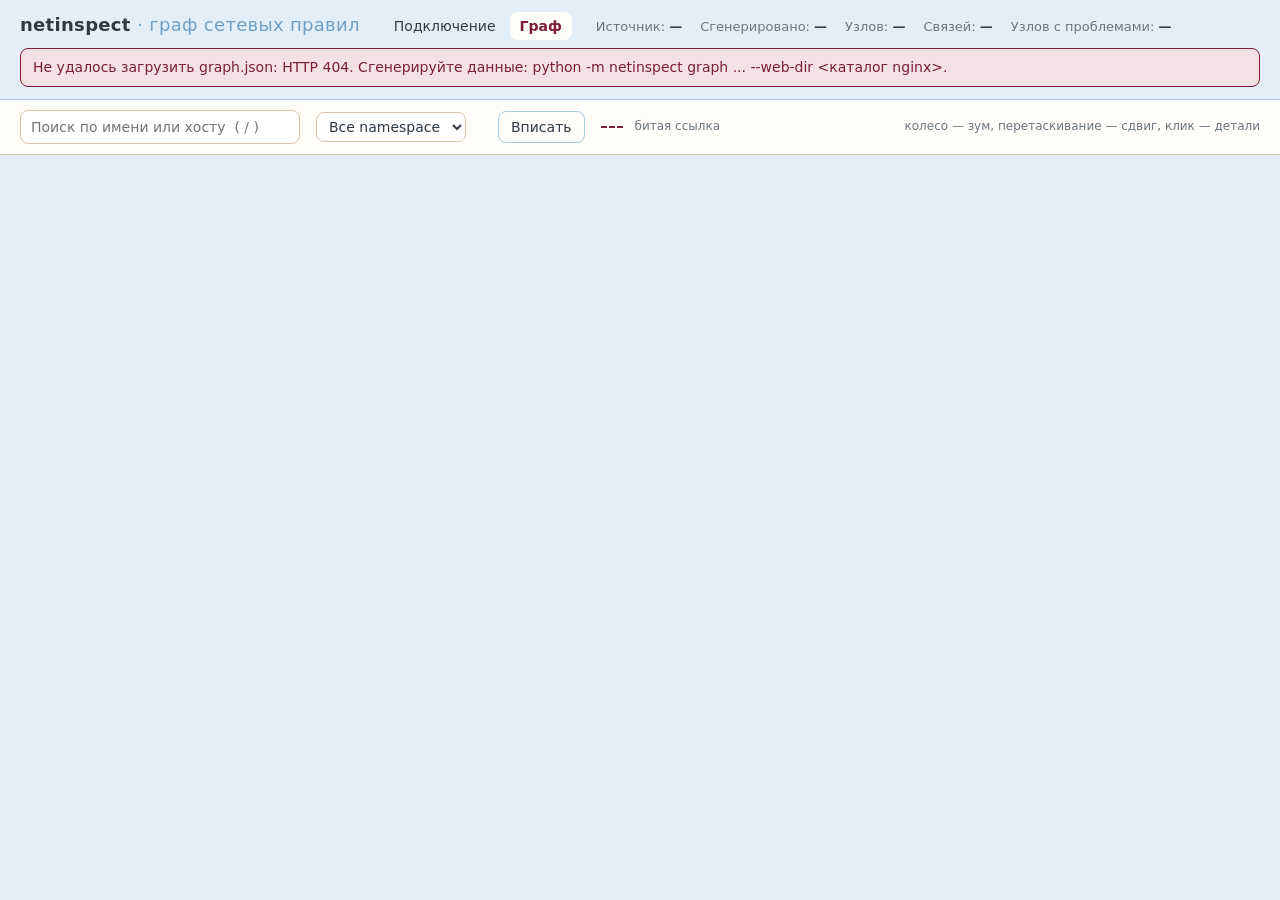
==== netinspect/ui/static/graph.html @ 22bd2b5c "Web UI: enter token in the browser and check cluster connection - `netinspect serve`: stdlib JSON AP" ====
<!DOCTYPE html>
<html lang="ru">
<head>
<meta charset="utf-8">
<meta name="viewport" content="width=device-width, initial-scale=1">
<title>netinspect — граф сетевых правил</title>
<link rel="icon" href="data:,">
<link rel="stylesheet" href="theme.css">
<link rel="stylesheet" href="style.css">
<script src="app.js" defer></script>
</head>
<body>
<header class="top">
  <h1>netinspect <span>· граф сетевых правил</span></h1>
  <nav class="nav"><a href="./">Подключение</a><a href="graph.html" aria-current="page">Граф</a></nav>
  <div class="meta">
    <span>Источник: <b id="m-server">—</b></span>
    <span>Сгенерировано: <b id="m-generated">—</b></span>
    <span>Узлов: <b id="m-nodes">—</b></span>
    <span>Связей: <b id="m-edges">—</b></span>
    <span id="m-problems-wrap">Узлов с проблемами: <b id="m-problems">—</b></span>
  </div>
  <details class="probs" id="problems" hidden><summary>Проблемы</summary><ul id="problem-list"></ul></details>
  <details class="warn" id="warnings" hidden><summary id="warnings-title">Предупреждения загрузки</summary><ul id="warning-list"></ul></details>
  <p class="load-error" id="load-error" hidden></p>
</header>
<div class="toolbar">
  <input type="search" id="search" placeholder="Поиск по имени или хосту  ( / )" aria-label="Поиск">
  <select id="ns" aria-label="Namespace"><option value="">Все namespace</option></select>
  <div class="kinds" id="kinds" aria-label="Типы"></div>
  <button type="button" class="btn" id="fit">Вписать</button>
  <span class="legend"><span class="dash"></span> битая ссылка</span>
  <span class="hint">колесо — зум, перетаскивание — сдвиг, клик — детали</span>
</div>
<main>
  <div id="canvas-wrap">
    <svg id="canvas" xmlns="http://www.w3.org/2000/svg" preserveAspectRatio="xMidYMid meet" role="img" aria-label="Граф связей">
      <defs>
        <marker id="arrow" viewBox="0 0 10 10" refX="9" refY="5" markerWidth="7" markerHeight="7" orient="auto-start-reverse">
          <path class="arrow-ok" d="M0,0 L10,5 L0,10 z"></path>
        </marker>
        <marker id="arrow-bad" viewBox="0 0 10 10" refX="9" refY="5" markerWidth="7" markerHeight="7" orient="auto-start-reverse">
          <path class="arrow-bad" d="M0,0 L10,5 L0,10 z"></path>
        </marker>
      </defs>
      <g id="viewport"></g>
    </svg>
  </div>
  <aside id="panel" aria-live="polite">
    <div class="panel-head">
      <div class="k" id="p-kind"></div>
      <h2 id="p-name"></h2>
      <div class="ns" id="p-ns"></div>
      <button type="button" class="close" id="p-close" aria-label="Закрыть">×</button>
    </div>
    <div class="panel-body" id="p-body"></div>
  </aside>
</main>
</body>
</html>
---- netinspect/ui/static/theme.css ----
/* Сгенерировано netinspect из ui/theme.py — не редактировать вручную. */
:root {
  --bg: #F7F2EA;
  --surface: #FFFDF9;
  --blue-100: #E3EFF8;
  --blue-300: #A9CCE3;
  --blue-500: #6F9FC4;
  --beige-200: #EFE4D3;
  --beige-400: #D8C3A5;
  --accent: #7B1E3A;
  --accent-soft: #F3E1E6;
  --text: #2F3A45;
  --muted: #6B7680;
  --danger: #7B1E3A;
  --ok: #5E8C6A;
  --white: #FFFFFF;
  --font-sans: system-ui, -apple-system, "Segoe UI", Roboto, sans-serif;
  --font-mono: ui-monospace, Consolas, monospace;
}
---- netinspect/ui/static/style.css ----
/* netinspect UI. Цвета — CSS-переменные из theme.css (генерируется из ui/theme.py). */
* { box-sizing: border-box; }
html, body { height: 100%; }
body {
  margin: 0; background: var(--bg); color: var(--text);
  font: 14px/1.45 var(--font-sans);
  display: flex; flex-direction: column; min-height: 100vh;
}
a, .link { color: var(--accent); }
button, input, select { font: inherit; color: inherit; }
:focus-visible { outline: 2px solid var(--accent); outline-offset: 2px; }

header.top {
  background: var(--blue-100); border-bottom: 1px solid var(--blue-300);
  padding: 12px 20px; display: flex; flex-wrap: wrap; gap: 8px 24px; align-items: baseline;
}
header.top h1 { margin: 0; font-size: 18px; letter-spacing: .3px; }
header.top h1 span { color: var(--blue-500); font-weight: 500; }
.meta { display: flex; flex-wrap: wrap; gap: 6px 18px; color: var(--muted); font-size: 13px; }
.meta b { color: var(--text); font-weight: 600; }
.meta .bad b { color: var(--danger); }
.meta .good b { color: var(--ok); }
details.warn, details.probs {
  flex-basis: 100%; font-size: 13px; background: var(--surface);
  border: 1px solid var(--beige-400); border-radius: 8px; padding: 6px 12px;
}
details.warn summary, details.probs summary { cursor: pointer; color: var(--muted); }
details.probs summary { color: var(--danger); }
details ul { margin: 6px 0 2px; padding-left: 20px; }
details.probs li { cursor: pointer; }
details.probs li:hover { background: var(--accent-soft); }

.toolbar {
  display: flex; flex-wrap: wrap; gap: 10px 16px; align-items: center;
  padding: 10px 20px; background: var(--surface); border-bottom: 1px solid var(--beige-400);
}
.toolbar input[type=search] {
  width: 280px; max-width: 100%; padding: 6px 10px; border-radius: 8px;
  border: 1px solid var(--beige-400); background: var(--white);
}
.toolbar select {
  padding: 5px 8px; border-radius: 8px; border: 1px solid var(--beige-400); background: var(--white);
}
.kinds { display: flex; flex-wrap: wrap; gap: 4px 12px; }
.kinds label { display: inline-flex; align-items: center; gap: 5px; cursor: pointer; font-size: 13px; }
.swatch { width: 12px; height: 12px; border-radius: 3px; border: 1px solid var(--beige-400); display: inline-block; }
.btn {
  padding: 5px 12px; border-radius: 8px; border: 1px solid var(--blue-300);
  background: var(--surface); cursor: pointer;
}
.btn:hover { background: var(--accent-soft); }
.btn.primary { background: var(--accent); border-color: var(--accent); color: var(--white); }
.btn.primary:hover { filter: brightness(1.1); background: var(--accent); }
.hint { color: var(--muted); font-size: 12px; margin-left: auto; }

main { flex: 1; display: flex; min-height: 0; position: relative; }
#canvas-wrap { flex: 1; position: relative; min-height: 480px; background: var(--blue-100); }
svg#canvas { width: 100%; height: 100%; display: block; cursor: grab; user-select: none; }
svg#canvas.dragging { cursor: grabbing; }
.col-title { font-size: 12px; font-weight: 600; fill: var(--blue-500); letter-spacing: .6px; text-transform: uppercase; }
.col-band { fill: var(--surface); opacity: .35; }

.edge path { fill: none; stroke: var(--blue-300); stroke-width: 1.6; }
.edge.missing path { stroke: var(--danger); stroke-dasharray: 5 4; }
.edge.hl path { stroke: var(--accent); stroke-width: 2.4; }
.edge text { font-size: 11px; fill: var(--muted); }
.edge rect { fill: var(--surface); opacity: .9; }
.edge.hl text { fill: var(--accent); }

.node { cursor: pointer; }
.node rect.box { stroke-width: 1.4; filter: drop-shadow(0 1px 2px rgba(47,58,69,.15)); }
.node .kind { font-size: 10.5px; fill: var(--muted); letter-spacing: .5px; text-transform: uppercase; }
.node .name { font-size: 13.5px; font-weight: 600; fill: var(--text); }
.node .sub { font-size: 11.5px; fill: var(--muted); }
.node .warn-icon { font-size: 14px; fill: var(--danger); font-weight: 700; }
.node.missing rect.box { stroke: var(--danger) !important; stroke-width: 2; stroke-dasharray: 6 4; }
.node.missing .name { fill: var(--danger); }
.node.match rect.box { fill: var(--accent-soft) !important; stroke: var(--accent) !important; }
.node.selected rect.box { stroke: var(--accent) !important; stroke-width: 3; }
.node:focus-visible { outline: none; }
.node:focus-visible rect.box { stroke: var(--accent) !important; stroke-width: 3; }
.dim { opacity: .28; }

aside#panel {
  width: 440px; max-width: 48vw; background: var(--surface); border-left: 1px solid var(--beige-400);
  box-shadow: -4px 0 12px rgba(47,58,69,.08); display: none; flex-direction: column; min-height: 0;
}
aside#panel.open { display: flex; }
.panel-head { padding: 14px 16px 10px; border-bottom: 1px solid var(--beige-200); position: relative; }
.panel-head .k { font-size: 11px; text-transform: uppercase; letter-spacing: .6px; color: var(--blue-500); font-weight: 600; }
.panel-head h2 { margin: 2px 0 0; font-size: 16px; word-break: break-all; }
.panel-head .ns { color: var(--muted); font-size: 13px; }
.panel-head .close {
  position: absolute; top: 10px; right: 10px; border: none; background: none; font-size: 20px;
  cursor: pointer; color: var(--muted); border-radius: 8px; width: 30px; height: 30px;
}
.panel-head .close:hover { background: var(--accent-soft); color: var(--accent); }
.panel-body { padding: 12px 16px 16px; overflow: auto; flex: 1; }
.panel-body h3 { font-size: 12px; text-transform: uppercase; letter-spacing: .6px; color: var(--muted); margin: 14px 0 6px; }
.chips { display: flex; flex-wrap: wrap; gap: 6px; }
.chip {
  font-size: 12px; padding: 2px 8px; border-radius: 10px; background: var(--beige-200);
  border: 1px solid var(--beige-400);
}
.chip.ok { color: var(--ok); border-color: var(--ok); background: var(--surface); }
.chip.bad { color: var(--danger); border-color: var(--danger); background: var(--accent-soft); }
ul.problems { margin: 0; padding-left: 18px; color: var(--danger); }
ul.rel { list-style: none; margin: 0; padding: 0; }
ul.rel li { margin: 2px 0; }
ul.rel button {
  border: none; background: none; padding: 3px 6px; border-radius: 6px; cursor: pointer;
  color: var(--accent); text-align: left; width: 100%;
}
ul.rel button:hover { background: var(--accent-soft); }
ul.rel .lbl { color: var(--muted); font-size: 12px; margin-left: 6px; }
.manifest-head { display: flex; align-items: center; justify-content: space-between; margin-top: 14px; }
.manifest-head h3 { margin: 0; }
pre.manifest {
  margin: 6px 0 0; padding: 10px 12px; background: var(--bg); border: 1px solid var(--beige-200);
  border-radius: 8px; font: 12px/1.5 var(--font-mono); overflow: auto; max-height: 55vh; white-space: pre;
}
.empty { color: var(--muted); font-style: italic; }
.legend { display: flex; gap: 12px; align-items: center; font-size: 12px; color: var(--muted); }
.legend .dash { width: 22px; height: 0; border-top: 2px dashed var(--danger); display: inline-block; }
[hidden] { display: none !important; }
.arrow-ok { fill: var(--blue-500); }
.arrow-bad { fill: var(--danger); }
.meta .bad b { color: var(--danger); }
.load-error {
  flex-basis: 100%; margin: 0; padding: 8px 12px; border-radius: 8px;
  background: var(--accent-soft); color: var(--danger); border: 1px solid var(--danger);
}

/* ---------- навигация и статус ---------- */
.nav { display: flex; gap: 4px; }
.nav a {
  color: var(--text); text-decoration: none; padding: 4px 10px; border-radius: 8px; font-size: 14px;
}
.nav a:hover { background: var(--accent-soft); color: var(--accent); }
.nav a[aria-current="page"] { background: var(--surface); color: var(--accent); font-weight: 600; }
.conn-status {
  margin-left: auto; display: inline-flex; align-items: center; gap: 8px; font-size: 13px;
  padding: 4px 12px; border-radius: 999px; background: var(--surface); border: 1px solid var(--beige-400);
  color: var(--muted); max-width: 100%; overflow: hidden; text-overflow: ellipsis; white-space: nowrap;
}
.conn-status .dot { width: 8px; height: 8px; border-radius: 50%; background: var(--beige-400); flex: none; }
.conn-status.on { color: var(--text); border-color: var(--ok); }
.conn-status.on .dot { background: var(--ok); }

/* ---------- страница подключения ---------- */
body.page-connect { min-height: 100vh; }
.connect-layout {
  display: grid; grid-template-columns: minmax(320px, 440px) minmax(0, 1fr); gap: 20px; align-items: start;
  padding: 20px; max-width: 1280px; width: 100%; margin: 0 auto; flex: none;
}
@media (max-width: 860px) { .connect-layout { grid-template-columns: minmax(0, 1fr); padding: 12px; } }
.connect-layout > * { min-width: 0; }
.card {
  background: var(--surface); border: 1px solid var(--beige-400); border-radius: 10px;
  box-shadow: 0 1px 3px rgba(47,58,69,.08); padding: 18px 20px;
}
.card h2 { margin: 0 0 14px; font-size: 16px; }
.field { display: flex; flex-direction: column; gap: 4px; margin-bottom: 14px; }
.field .label { font-size: 13px; font-weight: 600; color: var(--text); }
.field .req { color: var(--accent); }
.field input[type=url], .field input[type=text], .field input[type=password], .field textarea {
  width: 100%; padding: 8px 10px; border-radius: 8px; border: 1px solid var(--beige-400);
  background: var(--white); color: var(--text); font: 13px/1.4 var(--font-mono);
}
.field textarea { resize: vertical; min-height: 44px; }
.field input:focus, .field textarea:focus { outline: 2px solid var(--accent); outline-offset: 0; border-color: var(--accent); }
.field input:disabled, .field textarea:disabled { background: var(--beige-200); color: var(--muted); }
.field .hint { font-size: 12px; color: var(--muted); margin-left: 0; }
.field code, .alert code { font-family: var(--font-mono); background: var(--beige-200); padding: 0 4px; border-radius: 4px; }
.input-row { display: flex; gap: 6px; }
.input-row input { flex: 1; min-width: 0; }
.parse-result { font-size: 12px; font-weight: 600; }
.parse-result.ok { color: var(--ok); }
.parse-result.bad { color: var(--danger); }
.divider { display: flex; align-items: center; gap: 10px; color: var(--muted); font-size: 12px; margin: 4px 0 14px; }
.divider::before, .divider::after { content: ""; flex: 1; border-top: 1px solid var(--beige-200); }
details.tls { border: 1px solid var(--beige-200); border-radius: 8px; padding: 8px 12px; margin-bottom: 14px; background: var(--bg); }
details.tls summary { cursor: pointer; font-size: 13px; font-weight: 600; color: var(--blue-500); }
details.tls[open] summary { margin-bottom: 10px; }
.file-field input { font-size: 12px; }
.check { display: flex; align-items: center; gap: 8px; font-size: 13px; cursor: pointer; }
.warn-text { color: var(--danger); font-size: 12px; margin: 6px 0 0; }
.actions { display: flex; gap: 10px; flex-wrap: wrap; }
.btn:disabled { opacity: .6; cursor: progress; }
.note { font-size: 12px; color: var(--muted); margin: 12px 0 0; }

/* ---------- результат ---------- */
.alert { border-radius: 8px; padding: 10px 14px; margin-bottom: 14px; border: 1px solid; }
.alert p { margin: 4px 0 0; word-break: break-word; }
.alert ul { margin: 6px 0 0; padding-left: 18px; }
.alert.ok { border-color: var(--ok); background: var(--bg); }
.alert.ok strong { color: var(--ok); }
.alert.bad { border-color: var(--danger); background: var(--accent-soft); }
.alert.bad strong { color: var(--danger); }
.alert.warn { border-color: var(--beige-400); background: var(--beige-200); }
ul.hints { margin: 0 0 8px; padding-left: 20px; color: var(--muted); font-size: 13px; }
dl.info { display: grid; grid-template-columns: max-content 1fr; gap: 6px 16px; margin: 0 0 16px; font-size: 14px; }
dl.info dt { color: var(--muted); }
dl.info dd { margin: 0; word-break: break-all; }
.table-head { display: flex; align-items: center; justify-content: space-between; gap: 10px; margin: 16px 0 8px; }
.table-head h3 { margin: 0; font-size: 14px; }
.table-wrap { overflow-x: auto; border: 1px solid var(--beige-200); border-radius: 8px; }
table.res-table { border-collapse: collapse; width: 100%; font-size: 13px; }
.res-table th { text-align: left; font-weight: 600; color: var(--muted); background: var(--blue-100); padding: 7px 10px; }
.res-table td { padding: 6px 10px; border-top: 1px solid var(--beige-200); }
.res-table tbody tr:nth-child(even) td { background: var(--bg); }
.res-table .kind { font-weight: 600; }
.res-table .mono { font-family: var(--font-mono); font-size: 12px; color: var(--muted); }
.res-table .yes { color: var(--ok); font-weight: 600; }
.res-table .no { color: var(--danger); font-weight: 600; cursor: help; }
.loading { display: flex; align-items: center; gap: 10px; color: var(--muted); }
.spinner {
  width: 16px; height: 16px; border-radius: 50%; border: 2px solid var(--blue-300);
  border-top-color: var(--accent); animation: spin .8s linear infinite; flex: none;
}
@keyframes spin { to { transform: rotate(360deg); } }
@media (prefers-reduced-motion: reduce) { .spinner { animation: none; } }
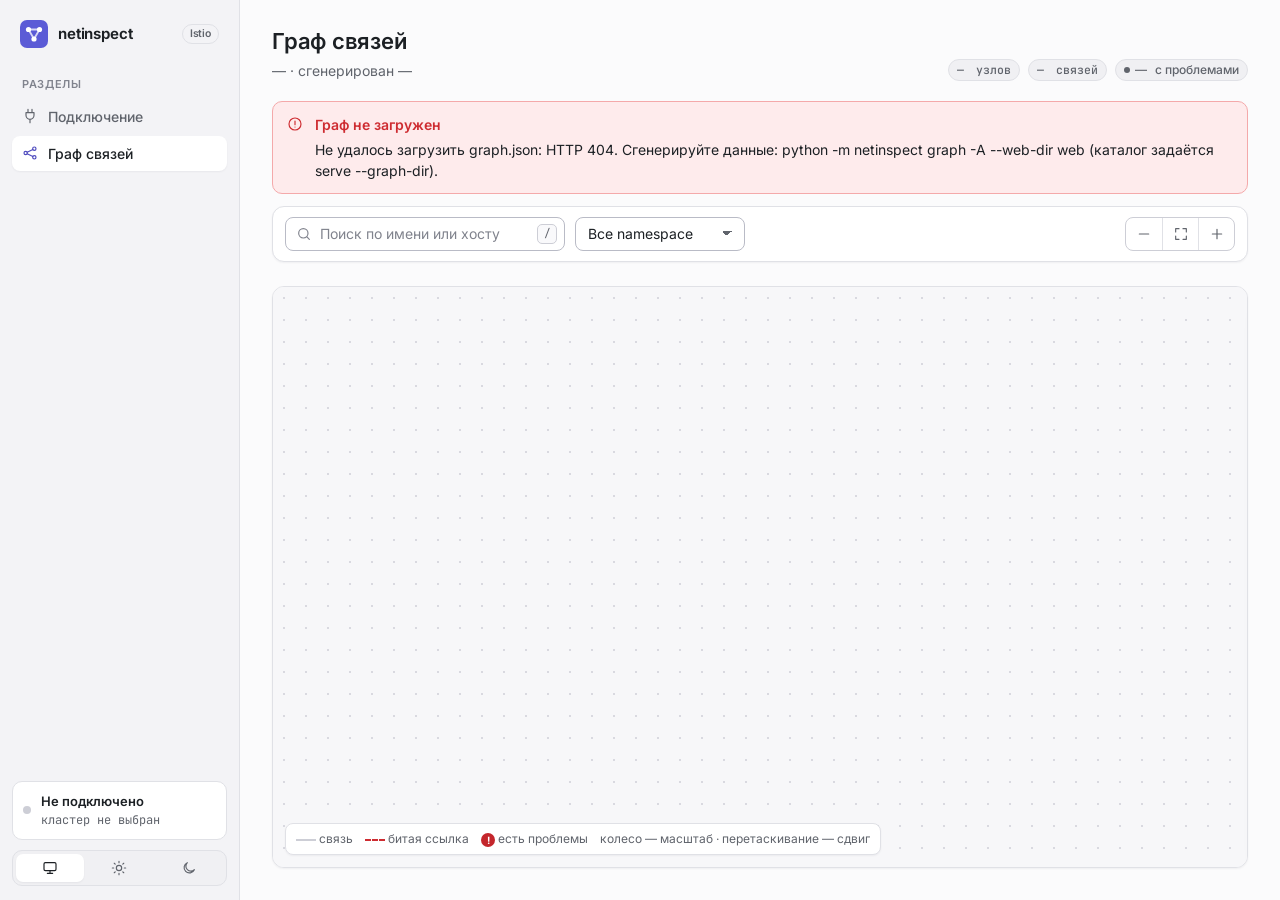
==== commit 380333f8: "New UI design: app shell, light/dark themes, Inter + JetBrains Mono - design tokens in ui/theme.py: " ====
--- a/netinspect/ui/static/graph.html
+++ b/netinspect/ui/static/graph.html
@@ -3,58 +3,153 @@
 <head>
 <meta charset="utf-8">
 <meta name="viewport" content="width=device-width, initial-scale=1">
-<title>netinspect — граф сетевых правил</title>
+<meta name="color-scheme" content="light dark">
+<title>Граф связей · netinspect</title>
 <link rel="icon" href="data:,">
+<link rel="preload" href="fonts/inter-latin-wght-normal.woff2" as="font" type="font/woff2" crossorigin>
+<link rel="preload" href="fonts/inter-cyrillic-wght-normal.woff2" as="font" type="font/woff2" crossorigin>
 <link rel="stylesheet" href="theme.css">
 <link rel="stylesheet" href="style.css">
+<script src="theme-init.js"></script>
+<script src="shell.js" defer></script>
 <script src="app.js" defer></script>
 </head>
-<body>
-<header class="top">
-  <h1>netinspect <span>· граф сетевых правил</span></h1>
-  <nav class="nav"><a href="./">Подключение</a><a href="graph.html" aria-current="page">Граф</a></nav>
-  <div class="meta">
-    <span>Источник: <b id="m-server">—</b></span>
-    <span>Сгенерировано: <b id="m-generated">—</b></span>
-    <span>Узлов: <b id="m-nodes">—</b></span>
-    <span>Связей: <b id="m-edges">—</b></span>
-    <span id="m-problems-wrap">Узлов с проблемами: <b id="m-problems">—</b></span>
+<body class="app page-graph" data-page="graph">
+<svg xmlns="http://www.w3.org/2000/svg" hidden>
+  <symbol id="i-plug" viewBox="0 0 24 24"><path d="M9 2v5M15 2v5M6 7h12v4a6 6 0 0 1-12 0zM12 17v5"/></symbol>
+  <symbol id="i-graph" viewBox="0 0 24 24"><circle cx="5.5" cy="12" r="2.5"/><circle cx="18.5" cy="5.5" r="2.5"/><circle cx="18.5" cy="18.5" r="2.5"/><path d="M7.8 10.8l8.4-4.2M7.8 13.2l8.4 4.2"/></symbol>
+  <symbol id="i-monitor" viewBox="0 0 24 24"><rect x="3" y="4" width="18" height="12" rx="2"/><path d="M8 20h8M12 16v4"/></symbol>
+  <symbol id="i-sun" viewBox="0 0 24 24"><circle cx="12" cy="12" r="4"/><path d="M12 2v2M12 20v2M4.9 4.9l1.4 1.4M17.7 17.7l1.4 1.4M2 12h2M20 12h2M4.9 19.1l1.4-1.4M17.7 6.3l1.4-1.4"/></symbol>
+  <symbol id="i-moon" viewBox="0 0 24 24"><path d="M20 14.5A8 8 0 1 1 9.5 4a6.5 6.5 0 0 0 10.5 10.5z"/></symbol>
+  <symbol id="i-eye" viewBox="0 0 24 24"><path d="M2 12s3.6-7 10-7 10 7 10 7-3.6 7-10 7S2 12 2 12z"/><circle cx="12" cy="12" r="3"/></symbol>
+  <symbol id="i-eye-off" viewBox="0 0 24 24"><path d="M10.6 5.1A10.4 10.4 0 0 1 12 5c6.4 0 10 7 10 7a17 17 0 0 1-2.6 3.5M6.6 6.6C3.8 8.4 2 12 2 12s3.6 7 10 7a9.6 9.6 0 0 0 5.4-1.6M9.9 9.9a3 3 0 0 0 4.2 4.2M3 3l18 18"/></symbol>
+  <symbol id="i-lock" viewBox="0 0 24 24"><rect x="5" y="11" width="14" height="10" rx="2"/><path d="M8 11V7a4 4 0 0 1 8 0v4"/></symbol>
+  <symbol id="i-check-circle" viewBox="0 0 24 24"><circle cx="12" cy="12" r="9"/><path d="M8.5 12.5l2.5 2.5 4.5-5"/></symbol>
+  <symbol id="i-alert" viewBox="0 0 24 24"><path d="M10.3 4.2L2.6 17.5A2 2 0 0 0 4.3 20.5h15.4a2 2 0 0 0 1.7-3L13.7 4.2a2 2 0 0 0-3.4 0z"/><path d="M12 9.5v4M12 17h.01"/></symbol>
+  <symbol id="i-alert-circle" viewBox="0 0 24 24"><circle cx="12" cy="12" r="9"/><path d="M12 7.5v5.5M12 16.5h.01"/></symbol>
+  <symbol id="i-info" viewBox="0 0 24 24"><circle cx="12" cy="12" r="9"/><path d="M12 11v5.5M12 7.5h.01"/></symbol>
+  <symbol id="i-chevron" viewBox="0 0 24 24"><path d="M6 9l6 6 6-6"/></symbol>
+  <symbol id="i-search" viewBox="0 0 24 24"><circle cx="11" cy="11" r="7"/><path d="M20 20l-3.6-3.6"/></symbol>
+  <symbol id="i-logout" viewBox="0 0 24 24"><path d="M15 4h3a2 2 0 0 1 2 2v12a2 2 0 0 1-2 2h-3M10 17l5-5-5-5M15 12H3"/></symbol>
+  <symbol id="i-x" viewBox="0 0 24 24"><path d="M6 6l12 12M18 6L6 18"/></symbol>
+  <symbol id="i-plus" viewBox="0 0 24 24"><path d="M12 5v14M5 12h14"/></symbol>
+  <symbol id="i-minus" viewBox="0 0 24 24"><path d="M5 12h14"/></symbol>
+  <symbol id="i-fit" viewBox="0 0 24 24"><path d="M4 9V4h5M20 9V4h-5M4 15v5h5M20 15v5h-5"/></symbol>
+  <symbol id="i-copy" viewBox="0 0 24 24"><rect x="9" y="9" width="11" height="11" rx="2"/><path d="M5 15V5a2 2 0 0 1 2-2h10"/></symbol>
+  <symbol id="i-server" viewBox="0 0 24 24"><rect x="3" y="4" width="18" height="7" rx="2"/><rect x="3" y="13" width="18" height="7" rx="2"/><path d="M7 7.5h.01M7 16.5h.01"/></symbol>
+  <symbol id="i-user" viewBox="0 0 24 24"><circle cx="12" cy="8" r="4"/><path d="M4 21a8 8 0 0 1 16 0"/></symbol>
+  <symbol id="i-layers" viewBox="0 0 24 24"><path d="M12 3l9 5-9 5-9-5z"/><path d="M3 13l9 5 9-5"/></symbol>
+  <symbol id="i-shield" viewBox="0 0 24 24"><path d="M12 3l8 3v6c0 5-3.4 8-8 9-4.6-1-8-4-8-9V6z"/><path d="M9 12l2 2 4-4"/></symbol>
+  <symbol id="i-file" viewBox="0 0 24 24"><path d="M14 3H6a2 2 0 0 0-2 2v14a2 2 0 0 0 2 2h12a2 2 0 0 0 2-2V9z"/><path d="M14 3v6h6"/></symbol>
+</svg>
+<a class="skip-link" href="#main">Перейти к содержимому</a>
+<aside class="sidebar" aria-label="Навигация">
+  <a class="brand" href="./" aria-label="netinspect — на главную">
+    <svg class="brand-mark" viewBox="0 0 28 28" aria-hidden="true">
+      <rect class="bg" width="28" height="28" rx="7"/>
+      <path class="ln" d="M8.5 9.5L19.5 9.5M8.5 9.5L14 19M19.5 9.5L14 19"/>
+      <circle class="dt" cx="8.5" cy="9.5" r="2.6"/><circle class="dt" cx="19.5" cy="9.5" r="2.6"/><circle class="dt" cx="14" cy="19" r="2.6"/>
+    </svg>
+    <span>netinspect</span>
+    <span class="brand-tag">Istio</span>
+  </a>
+  <nav class="nav" aria-label="Разделы">
+    <div class="nav-label">Разделы</div>
+    <a class="nav-item" href="./"><svg class="icon" aria-hidden="true"><use href="#i-plug"/></svg><span>Подключение</span></a>
+    <a class="nav-item" href="graph.html" aria-current="page"><svg class="icon" aria-hidden="true"><use href="#i-graph"/></svg><span>Граф связей</span></a>
+  </nav>
+  <div class="sidebar-footer">
+    <div class="conn" id="conn-status" data-state="off" role="status">
+      <span class="conn-dot" aria-hidden="true"></span>
+      <div class="conn-text">
+        <span class="conn-title" id="conn-status-text">Не подключено</span>
+        <span class="conn-sub" id="conn-status-sub">кластер не выбран</span>
+      </div>
+    </div>
+    <div class="theme-switch" role="radiogroup" aria-label="Тема оформления">
+      <button type="button" role="radio" aria-checked="true" data-theme-value="system" title="Как в системе" aria-label="Как в системе"><svg class="icon" aria-hidden="true"><use href="#i-monitor"/></svg></button>
+      <button type="button" role="radio" aria-checked="false" data-theme-value="light" title="Светлая" aria-label="Светлая тема"><svg class="icon" aria-hidden="true"><use href="#i-sun"/></svg></button>
+      <button type="button" role="radio" aria-checked="false" data-theme-value="dark" title="Тёмная" aria-label="Тёмная тема"><svg class="icon" aria-hidden="true"><use href="#i-moon"/></svg></button>
+    </div>
   </div>
-  <details class="probs" id="problems" hidden><summary>Проблемы</summary><ul id="problem-list"></ul></details>
-  <details class="warn" id="warnings" hidden><summary id="warnings-title">Предупреждения загрузки</summary><ul id="warning-list"></ul></details>
-  <p class="load-error" id="load-error" hidden></p>
-</header>
-<div class="toolbar">
-  <input type="search" id="search" placeholder="Поиск по имени или хосту  ( / )" aria-label="Поиск">
-  <select id="ns" aria-label="Namespace"><option value="">Все namespace</option></select>
-  <div class="kinds" id="kinds" aria-label="Типы"></div>
-  <button type="button" class="btn" id="fit">Вписать</button>
-  <span class="legend"><span class="dash"></span> битая ссылка</span>
-  <span class="hint">колесо — зум, перетаскивание — сдвиг, клик — детали</span>
+</aside>
+<div class="main">
+  <header class="page-header">
+    <div>
+      <h1>Граф связей</h1>
+      <p class="page-sub"><span id="m-server">—</span> · сгенерирован <span id="m-generated">—</span></p>
+    </div>
+    <div class="page-actions graph-meta">
+      <span class="badge mono" title="Узлов"><span id="m-nodes">—</span>&nbsp;узлов</span>
+      <span class="badge mono" title="Связей"><span id="m-edges">—</span>&nbsp;связей</span>
+      <span class="badge" id="m-problems-wrap"><span class="dot"></span><span id="m-problems">—</span>&nbsp;с проблемами</span>
+    </div>
+  </header>
+
+  <main id="main" class="page graph-page">
+    <div class="callout callout-danger load-error" id="load-error" hidden role="alert">
+      <svg class="icon" aria-hidden="true"><use href="#i-alert-circle"/></svg>
+      <div class="callout-body"><span class="callout-title">Граф не загружен</span><span class="callout-text" id="load-error-text"></span></div>
+    </div>
+
+    <div class="card toolbar" role="toolbar" aria-label="Фильтры графа">
+      <div class="input-wrap has-icon">
+        <svg class="icon" aria-hidden="true"><use href="#i-search"/></svg>
+        <input type="search" id="search" class="input" placeholder="Поиск по имени или хосту" aria-label="Поиск">
+        <span class="kbd" aria-hidden="true">/</span>
+      </div>
+      <select id="ns" class="select" aria-label="Namespace"><option value="">Все namespace</option></select>
+      <div class="kind-filters" id="kinds" aria-label="Типы ресурсов"></div>
+      <span class="spacer"></span>
+      <div class="zoom-group" role="group" aria-label="Масштаб">
+        <button type="button" class="btn btn-ghost btn-icon" id="zoom-out" aria-label="Уменьшить" title="Уменьшить"><svg class="icon" aria-hidden="true"><use href="#i-minus"/></svg></button>
+        <button type="button" class="btn btn-ghost btn-icon" id="fit" aria-label="Вписать в экран" title="Вписать в экран"><svg class="icon" aria-hidden="true"><use href="#i-fit"/></svg></button>
+        <button type="button" class="btn btn-ghost btn-icon" id="zoom-in" aria-label="Увеличить" title="Увеличить"><svg class="icon" aria-hidden="true"><use href="#i-plus"/></svg></button>
+      </div>
+    </div>
+
+    <div class="graph-notes">
+      <details class="callout callout-danger" id="problems" hidden>
+        <summary><svg class="icon" aria-hidden="true"><use href="#i-alert-circle"/></svg><span class="callout-title" id="problems-title">Проблемы</span><svg class="icon chev" aria-hidden="true"><use href="#i-chevron"/></svg></summary>
+        <div class="callout-content"><ul class="problem-list" id="problem-list"></ul></div>
+      </details>
+      <details class="callout callout-warning" id="warnings" hidden>
+        <summary><svg class="icon" aria-hidden="true"><use href="#i-alert"/></svg><span class="callout-title" id="warnings-title">Предупреждения загрузки</span><svg class="icon chev" aria-hidden="true"><use href="#i-chevron"/></svg></summary>
+        <div class="callout-content"><ul id="warning-list"></ul></div>
+      </details>
+    </div>
+
+    <div class="card graph-area">
+      <div id="canvas-wrap">
+        <svg id="canvas" xmlns="http://www.w3.org/2000/svg" preserveAspectRatio="xMidYMid meet" role="img" aria-label="Граф связей">
+          <defs>
+            <marker id="arrow" viewBox="0 0 10 10" refX="9" refY="5" markerWidth="6" markerHeight="6" orient="auto-start-reverse"><path class="arrow-ok" d="M0,0 L10,5 L0,10 z"/></marker>
+            <marker id="arrow-bad" viewBox="0 0 10 10" refX="9" refY="5" markerWidth="6" markerHeight="6" orient="auto-start-reverse"><path class="arrow-bad" d="M0,0 L10,5 L0,10 z"/></marker>
+            <marker id="arrow-hl" viewBox="0 0 10 10" refX="9" refY="5" markerWidth="6" markerHeight="6" orient="auto-start-reverse"><path class="arrow-hl" d="M0,0 L10,5 L0,10 z"/></marker>
+          </defs>
+          <g id="viewport"></g>
+        </svg>
+        <div class="legend" aria-hidden="true">
+          <span><span class="ln"></span> связь</span>
+          <span><span class="ln bad"></span> битая ссылка</span>
+          <span><span class="bang">!</span> есть проблемы</span>
+          <span>колесо — масштаб · перетаскивание — сдвиг</span>
+        </div>
+      </div>
+      <aside class="drawer" id="panel" aria-live="polite" aria-label="Детали ресурса">
+        <div class="drawer-head">
+          <span class="kind-tag" id="p-tag">—</span>
+          <div class="drawer-title">
+            <div class="k" id="p-kind"></div>
+            <h2 id="p-name"></h2>
+            <div class="ns" id="p-ns"></div>
+          </div>
+          <button type="button" class="btn btn-ghost btn-sm btn-icon" id="p-close" aria-label="Закрыть"><svg class="icon" aria-hidden="true"><use href="#i-x"/></svg></button>
+        </div>
+        <div class="drawer-body" id="p-body"></div>
+      </aside>
+    </div>
+  </main>
 </div>
-<main>
-  <div id="canvas-wrap">
-    <svg id="canvas" xmlns="http://www.w3.org/2000/svg" preserveAspectRatio="xMidYMid meet" role="img" aria-label="Граф связей">
-      <defs>
-        <marker id="arrow" viewBox="0 0 10 10" refX="9" refY="5" markerWidth="7" markerHeight="7" orient="auto-start-reverse">
-          <path class="arrow-ok" d="M0,0 L10,5 L0,10 z"></path>
-        </marker>
-        <marker id="arrow-bad" viewBox="0 0 10 10" refX="9" refY="5" markerWidth="7" markerHeight="7" orient="auto-start-reverse">
-          <path class="arrow-bad" d="M0,0 L10,5 L0,10 z"></path>
-        </marker>
-      </defs>
-      <g id="viewport"></g>
-    </svg>
-  </div>
-  <aside id="panel" aria-live="polite">
-    <div class="panel-head">
-      <div class="k" id="p-kind"></div>
-      <h2 id="p-name"></h2>
-      <div class="ns" id="p-ns"></div>
-      <button type="button" class="close" id="p-close" aria-label="Закрыть">×</button>
-    </div>
-    <div class="panel-body" id="p-body"></div>
-  </aside>
-</main>
 </body>
 </html>
--- a/netinspect/ui/static/theme.css
+++ b/netinspect/ui/static/theme.css
@@ -1,19 +1,164 @@
 /* Сгенерировано netinspect из ui/theme.py — не редактировать вручную. */
 :root {
-  --bg: #F7F2EA;
-  --surface: #FFFDF9;
-  --blue-100: #E3EFF8;
-  --blue-300: #A9CCE3;
-  --blue-500: #6F9FC4;
-  --beige-200: #EFE4D3;
-  --beige-400: #D8C3A5;
-  --accent: #7B1E3A;
-  --accent-soft: #F3E1E6;
-  --text: #2F3A45;
-  --muted: #6B7680;
-  --danger: #7B1E3A;
-  --ok: #5E8C6A;
-  --white: #FFFFFF;
-  --font-sans: system-ui, -apple-system, "Segoe UI", Roboto, sans-serif;
-  --font-mono: ui-monospace, Consolas, monospace;
+  --bg: #FBFBFC;
+  --sidebar: #F3F3F6;
+  --surface: #FFFFFF;
+  --surface-2: #F9F9FB;
+  --surface-3: #F0F0F3;
+  --canvas: #F7F7F9;
+  --canvas-dot: #D9D9E0;
+  --border: #E0E1E6;
+  --border-strong: #CDCED6;
+  --border-input: #B9BBC6;
+  --text: #1C2024;
+  --text-muted: #60646C;
+  --text-subtle: #80838D;
+  --accent: #5B5BD6;
+  --accent-hover: #5151CD;
+  --accent-text: #4F4BBE;
+  --accent-soft: #F0F1FE;
+  --accent-soft-2: #E6E7FF;
+  --accent-border: #B8BAF8;
+  --on-accent: #FFFFFF;
+  --success: #2A7E3B;
+  --success-soft: #E9F6E9;
+  --success-border: #B2DDB5;
+  --success-solid: #46A758;
+  --warning: #915400;
+  --warning-soft: #FFF7DB;
+  --warning-border: #F3D673;
+  --warning-solid: #F5B83D;
+  --danger: #CE2C31;
+  --danger-solid: #C4262C;
+  --danger-soft: #FEEBEC;
+  --danger-border: #F4A9AA;
+  --kind-gateway: #0A6B84;
+  --kind-gateway-soft: #DEF7F9;
+  --kind-route: #00749E;
+  --kind-route-soft: #E1F6FD;
+  --kind-vs: #4F4BBE;
+  --kind-vs-soft: #F0F1FE;
+  --kind-dr: #6550B9;
+  --kind-dr-soft: #F4F0FE;
+  --kind-svc: #00796A;
+  --kind-svc-soft: #E0F8F3;
+  --kind-eps: #60646C;
+  --kind-eps-soft: #F0F0F3;
+  --kind-ext: #60646C;
+  --kind-ext-soft: #FFFFFF;
+  --shadow-sm: 0 1px 2px rgba(16, 24, 40, 0.05);
+  --shadow-md: 0 1px 3px rgba(16, 24, 40, 0.06), 0 6px 16px -4px rgba(16, 24, 40, 0.08);
+  --shadow-lg: 0 12px 32px -8px rgba(16, 24, 40, 0.18), 0 2px 6px rgba(16, 24, 40, 0.06);
+  --focus-ring: 0 0 0 3px rgba(91, 91, 214, 0.28);
+  --font-sans: "Inter Variable", Inter, system-ui, -apple-system, "Segoe UI", Roboto, sans-serif;
+  --font-mono: "JetBrains Mono Variable", "JetBrains Mono", ui-monospace, SFMono-Regular, Consolas, monospace;
+  color-scheme: light;
 }
+@media (prefers-color-scheme: dark) {
+  :root:not([data-theme="light"]) {
+    --bg: #111113;
+    --sidebar: #0C0C0E;
+    --surface: #18191B;
+    --surface-2: #1C1D20;
+    --surface-3: #232427;
+    --canvas: #121315;
+    --canvas-dot: #2B2D31;
+    --border: #2E3135;
+    --border-strong: #43484E;
+    --border-input: #5A6169;
+    --text: #EDEEF0;
+    --text-muted: #B0B4BA;
+    --text-subtle: #8B8F98;
+    --accent: #5B5BD6;
+    --accent-hover: #4F4FC9;
+    --accent-text: #B1A9FF;
+    --accent-soft: #1F2045;
+    --accent-soft-2: #262A65;
+    --accent-border: #4A4A95;
+    --on-accent: #FFFFFF;
+    --success: #71D083;
+    --success-soft: #16261A;
+    --success-border: #2D5736;
+    --success-solid: #46A758;
+    --warning: #FFCA16;
+    --warning-soft: #2A1C06;
+    --warning-border: #5C3D05;
+    --warning-solid: #E2A336;
+    --danger: #FF9592;
+    --danger-solid: #C4262C;
+    --danger-soft: #341016;
+    --danger-border: #72232D;
+    --kind-gateway: #4CCCE6;
+    --kind-gateway-soft: #082C36;
+    --kind-route: #75C7F0;
+    --kind-route-soft: #0D2847;
+    --kind-vs: #B1A9FF;
+    --kind-vs-soft: #1F2045;
+    --kind-dr: #BAA7FF;
+    --kind-dr-soft: #291F43;
+    --kind-svc: #0BD8B6;
+    --kind-svc-soft: #0D2D2A;
+    --kind-eps: #B0B4BA;
+    --kind-eps-soft: #232427;
+    --kind-ext: #B0B4BA;
+    --kind-ext-soft: #18191B;
+    --shadow-sm: 0 1px 2px rgba(0, 0, 0, 0.4);
+    --shadow-md: 0 1px 3px rgba(0, 0, 0, 0.45), 0 6px 16px -4px rgba(0, 0, 0, 0.5);
+    --shadow-lg: 0 16px 40px -8px rgba(0, 0, 0, 0.65), 0 2px 6px rgba(0, 0, 0, 0.4);
+    --focus-ring: 0 0 0 3px rgba(110, 106, 222, 0.45);
+    color-scheme: dark;
+  }
+}
+:root[data-theme="dark"] {
+  --bg: #111113;
+  --sidebar: #0C0C0E;
+  --surface: #18191B;
+  --surface-2: #1C1D20;
+  --surface-3: #232427;
+  --canvas: #121315;
+  --canvas-dot: #2B2D31;
+  --border: #2E3135;
+  --border-strong: #43484E;
+  --border-input: #5A6169;
+  --text: #EDEEF0;
+  --text-muted: #B0B4BA;
+  --text-subtle: #8B8F98;
+  --accent: #5B5BD6;
+  --accent-hover: #4F4FC9;
+  --accent-text: #B1A9FF;
+  --accent-soft: #1F2045;
+  --accent-soft-2: #262A65;
+  --accent-border: #4A4A95;
+  --on-accent: #FFFFFF;
+  --success: #71D083;
+  --success-soft: #16261A;
+  --success-border: #2D5736;
+  --success-solid: #46A758;
+  --warning: #FFCA16;
+  --warning-soft: #2A1C06;
+  --warning-border: #5C3D05;
+  --warning-solid: #E2A336;
+  --danger: #FF9592;
+  --danger-solid: #C4262C;
+  --danger-soft: #341016;
+  --danger-border: #72232D;
+  --kind-gateway: #4CCCE6;
+  --kind-gateway-soft: #082C36;
+  --kind-route: #75C7F0;
+  --kind-route-soft: #0D2847;
+  --kind-vs: #B1A9FF;
+  --kind-vs-soft: #1F2045;
+  --kind-dr: #BAA7FF;
+  --kind-dr-soft: #291F43;
+  --kind-svc: #0BD8B6;
+  --kind-svc-soft: #0D2D2A;
+  --kind-eps: #B0B4BA;
+  --kind-eps-soft: #232427;
+  --kind-ext: #B0B4BA;
+  --kind-ext-soft: #18191B;
+  --shadow-sm: 0 1px 2px rgba(0, 0, 0, 0.4);
+  --shadow-md: 0 1px 3px rgba(0, 0, 0, 0.45), 0 6px 16px -4px rgba(0, 0, 0, 0.5);
+  --shadow-lg: 0 16px 40px -8px rgba(0, 0, 0, 0.65), 0 2px 6px rgba(0, 0, 0, 0.4);
+  --focus-ring: 0 0 0 3px rgba(110, 106, 222, 0.45);
+  color-scheme: dark;
+}
--- a/netinspect/ui/static/style.css
+++ b/netinspect/ui/static/style.css
@@ -1,222 +1,508 @@
-/* netinspect UI. Цвета — CSS-переменные из theme.css (генерируется из ui/theme.py). */
-* { box-sizing: border-box; }
+/* netinspect — дизайн-система интерфейса.
+ * Цвета и шрифты — только CSS-переменные из theme.css (генерируется из ui/theme.py).
+ * Шрифты: Inter (интерфейс) + JetBrains Mono (данные), OFL 1.1, лежат в ./fonts.
+ */
+
+/* ---------- шрифты ---------- */
+@font-face {
+  font-family: "Inter Variable";
+  font-style: normal;
+  font-display: swap;
+  font-weight: 100 900;
+  src: url(fonts/inter-latin-wght-normal.woff2) format("woff2-variations");
+  unicode-range: U+0000-00FF, U+0131, U+0152-0153, U+02BB-02BC, U+02C6, U+02DA, U+02DC, U+0304, U+0308, U+0329, U+2000-206F, U+20AC, U+2122, U+2191, U+2193, U+2212, U+2215, U+FEFF, U+FFFD;
+}
+@font-face {
+  font-family: "Inter Variable";
+  font-style: normal;
+  font-display: swap;
+  font-weight: 100 900;
+  src: url(fonts/inter-cyrillic-wght-normal.woff2) format("woff2-variations");
+  unicode-range: U+0301, U+0400-045F, U+0490-0491, U+04B0-04B1, U+2116;
+}
+@font-face {
+  font-family: "JetBrains Mono Variable";
+  font-style: normal;
+  font-display: swap;
+  font-weight: 100 800;
+  src: url(fonts/jetbrains-mono-latin-wght-normal.woff2) format("woff2-variations");
+  unicode-range: U+0000-00FF, U+0131, U+0152-0153, U+02BB-02BC, U+02C6, U+02DA, U+02DC, U+0304, U+0308, U+0329, U+2000-206F, U+20AC, U+2122, U+2191, U+2193, U+2212, U+2215, U+FEFF, U+FFFD;
+}
+@font-face {
+  font-family: "JetBrains Mono Variable";
+  font-style: normal;
+  font-display: swap;
+  font-weight: 100 800;
+  src: url(fonts/jetbrains-mono-cyrillic-wght-normal.woff2) format("woff2-variations");
+  unicode-range: U+0301, U+0400-045F, U+0490-0491, U+04B0-04B1, U+2116;
+}
+
+/* ---------- основа ---------- */
+*, *::before, *::after { box-sizing: border-box; }
+html { -webkit-text-size-adjust: 100%; }
 html, body { height: 100%; }
 body {
-  margin: 0; background: var(--bg); color: var(--text);
-  font: 14px/1.45 var(--font-sans);
-  display: flex; flex-direction: column; min-height: 100vh;
-}
-a, .link { color: var(--accent); }
-button, input, select { font: inherit; color: inherit; }
-:focus-visible { outline: 2px solid var(--accent); outline-offset: 2px; }
-
-header.top {
-  background: var(--blue-100); border-bottom: 1px solid var(--blue-300);
-  padding: 12px 20px; display: flex; flex-wrap: wrap; gap: 8px 24px; align-items: baseline;
-}
-header.top h1 { margin: 0; font-size: 18px; letter-spacing: .3px; }
-header.top h1 span { color: var(--blue-500); font-weight: 500; }
-.meta { display: flex; flex-wrap: wrap; gap: 6px 18px; color: var(--muted); font-size: 13px; }
-.meta b { color: var(--text); font-weight: 600; }
-.meta .bad b { color: var(--danger); }
-.meta .good b { color: var(--ok); }
-details.warn, details.probs {
-  flex-basis: 100%; font-size: 13px; background: var(--surface);
-  border: 1px solid var(--beige-400); border-radius: 8px; padding: 6px 12px;
-}
-details.warn summary, details.probs summary { cursor: pointer; color: var(--muted); }
-details.probs summary { color: var(--danger); }
-details ul { margin: 6px 0 2px; padding-left: 20px; }
-details.probs li { cursor: pointer; }
-details.probs li:hover { background: var(--accent-soft); }
-
-.toolbar {
-  display: flex; flex-wrap: wrap; gap: 10px 16px; align-items: center;
-  padding: 10px 20px; background: var(--surface); border-bottom: 1px solid var(--beige-400);
-}
-.toolbar input[type=search] {
-  width: 280px; max-width: 100%; padding: 6px 10px; border-radius: 8px;
-  border: 1px solid var(--beige-400); background: var(--white);
-}
-.toolbar select {
-  padding: 5px 8px; border-radius: 8px; border: 1px solid var(--beige-400); background: var(--white);
-}
-.kinds { display: flex; flex-wrap: wrap; gap: 4px 12px; }
-.kinds label { display: inline-flex; align-items: center; gap: 5px; cursor: pointer; font-size: 13px; }
-.swatch { width: 12px; height: 12px; border-radius: 3px; border: 1px solid var(--beige-400); display: inline-block; }
+  margin: 0;
+  background: var(--bg);
+  color: var(--text);
+  font-family: var(--font-sans);
+  font-size: 14px;
+  line-height: 1.5;
+  /* Inter: различимые 1/l/I и прямые цифры для таблиц */
+  font-feature-settings: "cv02", "cv03", "cv04", "cv11";
+  -webkit-font-smoothing: antialiased;
+  -moz-osx-font-smoothing: grayscale;
+}
+h1, h2, h3, h4 { margin: 0; font-weight: 600; letter-spacing: -0.011em; }
+p { margin: 0; }
+a { color: var(--accent-text); text-decoration: none; }
+a:hover { text-decoration: underline; }
+button, input, select, textarea { font: inherit; color: inherit; }
+code, kbd, pre, .mono { font-family: var(--font-mono); font-feature-settings: "zero"; }
+:focus-visible { outline: none; box-shadow: var(--focus-ring); }
+[hidden] { display: none !important; }
+::selection { background: var(--accent-soft-2); }
+.visually-hidden {
+  position: absolute; width: 1px; height: 1px; padding: 0; margin: -1px;
+  overflow: hidden; clip: rect(0 0 0 0); white-space: nowrap; border: 0;
+}
+.skip-link {
+  position: absolute; left: 12px; top: -48px; z-index: 50; padding: 8px 12px; border-radius: 8px;
+  background: var(--accent); color: var(--on-accent); transition: top .15s;
+}
+.skip-link:focus { top: 12px; }
+
+.icon { width: 16px; height: 16px; flex: none; fill: none; stroke: currentColor; stroke-width: 1.75; stroke-linecap: round; stroke-linejoin: round; }
+.icon-lg { width: 20px; height: 20px; }
+
+/* ---------- каркас: сайдбар + основная область ---------- */
+body.app { display: grid; grid-template-columns: 240px minmax(0, 1fr); min-height: 100vh; }
+.sidebar {
+  position: sticky; top: 0; height: 100vh;
+  display: flex; flex-direction: column; gap: 4px;
+  padding: 14px 12px; background: var(--sidebar); border-right: 1px solid var(--border);
+}
+.brand {
+  display: flex; align-items: center; gap: 10px; padding: 6px 8px 14px;
+  color: var(--text); font-weight: 650; font-size: 15px; letter-spacing: -0.01em;
+}
+.brand:hover { text-decoration: none; }
+.brand-mark { width: 28px; height: 28px; flex: none; }
+.brand-mark .bg { fill: var(--accent); }
+.brand-mark .ln { stroke: var(--on-accent); stroke-width: 1.8; stroke-linecap: round; opacity: .75; fill: none; }
+.brand-mark .dt { fill: var(--on-accent); }
+.brand-tag {
+  margin-left: auto; font-size: 10.5px; font-weight: 600; color: var(--text-muted);
+  border: 1px solid var(--border); border-radius: 999px; padding: 0 7px; line-height: 18px;
+}
+.nav { display: flex; flex-direction: column; gap: 2px; }
+.nav-label { font-size: 11px; font-weight: 600; color: var(--text-subtle); padding: 10px 10px 4px; text-transform: uppercase; letter-spacing: .06em; }
+.nav-item {
+  display: flex; align-items: center; gap: 10px; padding: 7px 10px; border-radius: 8px;
+  color: var(--text-muted); font-weight: 500; transition: background .12s, color .12s;
+}
+.nav-item:hover { background: var(--surface-3); color: var(--text); text-decoration: none; }
+.nav-item[aria-current="page"] { background: var(--surface); color: var(--text); box-shadow: var(--shadow-sm); }
+.nav-item[aria-current="page"] .icon { color: var(--accent-text); }
+.sidebar-footer { margin-top: auto; display: flex; flex-direction: column; gap: 10px; }
+
+.conn {
+  display: flex; align-items: center; gap: 10px; padding: 10px; border-radius: 10px;
+  background: var(--surface); border: 1px solid var(--border); min-width: 0;
+}
+.conn-dot { width: 8px; height: 8px; border-radius: 50%; background: var(--border-strong); flex: none; }
+.conn[data-state="on"] .conn-dot { background: var(--success); box-shadow: 0 0 0 3px var(--success-soft); }
+.conn-text { display: flex; flex-direction: column; min-width: 0; }
+.conn-title { font-size: 13px; font-weight: 600; white-space: nowrap; overflow: hidden; text-overflow: ellipsis; }
+.conn-sub { font-size: 12px; color: var(--text-muted); white-space: nowrap; overflow: hidden; text-overflow: ellipsis; font-family: var(--font-mono); }
+
+.theme-switch {
+  display: grid; grid-template-columns: repeat(3, 1fr); gap: 2px; padding: 3px; border-radius: 10px;
+  background: var(--surface-3); border: 1px solid var(--border);
+}
+.theme-switch button {
+  display: flex; align-items: center; justify-content: center; height: 28px; border: 0; border-radius: 7px;
+  background: transparent; color: var(--text-muted); cursor: pointer;
+}
+.theme-switch button:hover { color: var(--text); }
+.theme-switch button[aria-checked="true"] { background: var(--surface); color: var(--text); box-shadow: var(--shadow-sm); }
+
+.main { min-width: 0; display: flex; flex-direction: column; }
+.page-header {
+  display: flex; align-items: flex-end; justify-content: space-between; gap: 16px; flex-wrap: wrap;
+  padding: 28px 32px 20px;
+}
+.page-header h1 { font-size: 22px; line-height: 1.25; }
+.page-sub { color: var(--text-muted); margin-top: 4px; }
+.page-actions { display: flex; gap: 8px; align-items: center; flex-wrap: wrap; }
+.page { padding: 0 32px 32px; min-width: 0; }
+
+@media (max-width: 900px) {
+  body.app { grid-template-columns: minmax(0, 1fr); }
+  .sidebar {
+    position: static; height: auto; flex-direction: row; flex-wrap: wrap; align-items: center;
+    gap: 8px; padding: 10px 12px; border-right: 0; border-bottom: 1px solid var(--border);
+  }
+  .brand { padding: 4px; }
+  .brand-tag, .nav-label { display: none; }
+  .nav { flex-direction: row; }
+  .sidebar-footer { margin: 0 0 0 auto; flex-direction: row; align-items: center; }
+  .conn { padding: 6px 10px; max-width: 220px; }
+  .conn-sub { display: none; }
+  .theme-switch button { width: 30px; }
+  .page-header { padding: 20px 16px 14px; }
+  .page { padding: 0 16px 24px; }
+}
+@media (max-width: 560px) {
+  .nav-item span { display: none; }
+  .conn { display: none; }
+}
+
+/* ---------- компоненты ---------- */
+.card {
+  background: var(--surface); border: 1px solid var(--border); border-radius: 12px;
+  box-shadow: var(--shadow-sm);
+}
+.card-pad { padding: 20px; }
+.card-head { display: flex; align-items: center; justify-content: space-between; gap: 12px; flex-wrap: wrap; padding: 16px 20px; border-bottom: 1px solid var(--border); }
+.card-title { font-size: 15px; font-weight: 600; }
+.card-sub { color: var(--text-muted); font-size: 13px; }
+
 .btn {
-  padding: 5px 12px; border-radius: 8px; border: 1px solid var(--blue-300);
-  background: var(--surface); cursor: pointer;
-}
-.btn:hover { background: var(--accent-soft); }
-.btn.primary { background: var(--accent); border-color: var(--accent); color: var(--white); }
-.btn.primary:hover { filter: brightness(1.1); background: var(--accent); }
-.hint { color: var(--muted); font-size: 12px; margin-left: auto; }
-
-main { flex: 1; display: flex; min-height: 0; position: relative; }
-#canvas-wrap { flex: 1; position: relative; min-height: 480px; background: var(--blue-100); }
-svg#canvas { width: 100%; height: 100%; display: block; cursor: grab; user-select: none; }
+  display: inline-flex; align-items: center; justify-content: center; gap: 8px;
+  height: 36px; padding: 0 14px; border-radius: 8px; border: 1px solid var(--border-strong);
+  background: var(--surface); color: var(--text); font-weight: 500; cursor: pointer; white-space: nowrap;
+  transition: background .12s, border-color .12s, box-shadow .12s, color .12s;
+}
+.btn:hover { background: var(--surface-3); }
+.btn:disabled { opacity: .6; cursor: not-allowed; }
+.btn-primary { background: var(--accent); border-color: var(--accent); color: var(--on-accent); box-shadow: var(--shadow-sm); }
+.btn-primary:hover { background: var(--accent-hover); border-color: var(--accent-hover); }
+.btn-ghost { border-color: transparent; background: transparent; color: var(--text-muted); }
+.btn-ghost:hover { background: var(--surface-3); color: var(--text); }
+.btn-danger-ghost { border-color: transparent; background: transparent; color: var(--danger); }
+.btn-danger-ghost:hover { background: var(--danger-soft); }
+.btn-sm { height: 30px; padding: 0 10px; font-size: 13px; border-radius: 7px; }
+.btn-icon { width: 36px; padding: 0; }
+.btn-sm.btn-icon { width: 30px; }
+.btn-block { width: 100%; height: 40px; font-size: 14.5px; }
+.btn[aria-busy="true"] .btn-label { opacity: .85; }
+.btn .spinner { display: none; }
+.btn[aria-busy="true"] .spinner { display: inline-block; }
+
+.field { display: flex; flex-direction: column; gap: 6px; margin-bottom: 16px; }
+.field-label { font-size: 13px; font-weight: 600; color: var(--text); display: flex; align-items: center; gap: 6px; }
+.field-label .opt { font-weight: 400; color: var(--text-muted); }
+.field-hint { font-size: 12.5px; color: var(--text-muted); }
+.req { color: var(--danger); }
+.input, .select, .textarea {
+  width: 100%; min-height: 38px; padding: 8px 12px; border-radius: 8px;
+  border: 1px solid var(--border-input); background: var(--surface); color: var(--text);
+  transition: border-color .12s, box-shadow .12s;
+}
+.input::placeholder, .textarea::placeholder { color: var(--text-subtle); }
+.input:hover, .select:hover, .textarea:hover { border-color: var(--border-strong); }
+.input:focus, .select:focus, .textarea:focus { outline: none; border-color: var(--accent); box-shadow: var(--focus-ring); }
+.input:disabled, .textarea:disabled { background: var(--surface-3); color: var(--text-muted); cursor: not-allowed; }
+.input.mono, .textarea.mono { font-size: 13px; }
+.textarea { resize: vertical; line-height: 1.5; }
+.select { appearance: none; padding-right: 32px; cursor: pointer;
+  background-image: linear-gradient(45deg, transparent 50%, var(--text-muted) 50%), linear-gradient(135deg, var(--text-muted) 50%, transparent 50%);
+  background-position: calc(100% - 17px) 50%, calc(100% - 12px) 50%; background-size: 5px 5px; background-repeat: no-repeat; }
+.input-wrap { position: relative; display: flex; align-items: center; }
+.input-wrap .input { padding-right: 44px; }
+.input-wrap .btn-icon { position: absolute; right: 3px; }
+.input-wrap.has-icon .input { padding-left: 34px; padding-right: 12px; }
+.input-wrap > .icon { position: absolute; left: 11px; color: var(--text-subtle); pointer-events: none; }
+.input-wrap .kbd { position: absolute; right: 8px; }
+
+.check { display: flex; align-items: flex-start; gap: 10px; cursor: pointer; font-size: 13.5px; }
+.check input { margin: 2px 0 0; width: 16px; height: 16px; accent-color: var(--accent); flex: none; }
+
+.badge {
+  display: inline-flex; align-items: center; gap: 5px; height: 22px; padding: 0 8px; border-radius: 999px;
+  font-size: 12px; font-weight: 500; line-height: 1; white-space: nowrap;
+  background: var(--surface-3); color: var(--text-muted); border: 1px solid var(--border);
+}
+.badge.mono { font-family: var(--font-mono); font-size: 11.5px; }
+.badge-accent { background: var(--accent-soft); color: var(--accent-text); border-color: var(--accent-border); }
+.badge-success { background: var(--success-soft); color: var(--success); border-color: var(--success-border); }
+.badge-warning { background: var(--warning-soft); color: var(--warning); border-color: var(--warning-border); }
+.badge-danger { background: var(--danger-soft); color: var(--danger); border-color: var(--danger-border); }
+.badge .dot { width: 6px; height: 6px; border-radius: 50%; background: currentColor; }
+
+.kbd {
+  display: inline-flex; align-items: center; justify-content: center; min-width: 20px; height: 20px; padding: 0 5px;
+  border-radius: 5px; border: 1px solid var(--border-strong); background: var(--surface-2);
+  font-family: var(--font-mono); font-size: 11px; color: var(--text-muted);
+}
+code.inline { font-size: 12.5px; padding: 1px 5px; border-radius: 5px; background: var(--surface-3); border: 1px solid var(--border); }
+
+.callout {
+  display: flex; gap: 12px; padding: 12px 14px; border-radius: 10px; border: 1px solid var(--border);
+  background: var(--surface-2);
+}
+.callout > .icon { margin-top: 2px; }
+.callout-body { min-width: 0; display: flex; flex-direction: column; gap: 4px; }
+.callout-title { font-weight: 600; }
+.callout-text { color: var(--text); word-break: break-word; }
+.callout ul { margin: 2px 0 0; padding-left: 18px; }
+.callout-success { background: var(--success-soft); border-color: var(--success-border); }
+.callout-success > .icon, .callout-success .callout-title { color: var(--success); }
+.callout-warning { background: var(--warning-soft); border-color: var(--warning-border); }
+.callout-warning > .icon, .callout-warning .callout-title { color: var(--warning); }
+.callout-danger { background: var(--danger-soft); border-color: var(--danger-border); }
+.callout-danger > .icon, .callout-danger .callout-title { color: var(--danger); }
+.callout-info { background: var(--accent-soft); border-color: var(--accent-border); }
+.callout-info > .icon, .callout-info .callout-title { color: var(--accent-text); }
+
+.divider { display: flex; align-items: center; gap: 12px; color: var(--text-subtle); font-size: 12px; margin: 4px 0 18px; }
+.divider::before, .divider::after { content: ""; flex: 1; border-top: 1px solid var(--border); }
+
+.segmented { display: inline-flex; padding: 3px; gap: 2px; border-radius: 9px; background: var(--surface-3); border: 1px solid var(--border); }
+.segmented button {
+  display: inline-flex; align-items: center; gap: 6px; height: 28px; padding: 0 10px; border: 0; border-radius: 6px;
+  background: transparent; color: var(--text-muted); font-size: 13px; font-weight: 500; cursor: pointer;
+}
+.segmented button:hover { color: var(--text); }
+.segmented button[aria-pressed="true"] { background: var(--surface); color: var(--text); box-shadow: var(--shadow-sm); }
+.segmented .count { font-family: var(--font-mono); font-size: 11.5px; color: var(--text-subtle); }
+
+.spinner {
+  width: 16px; height: 16px; border-radius: 50%; flex: none;
+  border: 2px solid color-mix(in srgb, currentColor 25%, transparent); border-top-color: currentColor;
+  animation: spin .7s linear infinite;
+}
+@keyframes spin { to { transform: rotate(360deg); } }
+.progress { height: 6px; border-radius: 999px; background: var(--surface-3); overflow: hidden; }
+.progress > span { display: block; height: 100%; border-radius: inherit; background: var(--success-solid); }
+.progress.warn > span { background: var(--warning-solid); }
+.progress.indeterminate > span { width: 35%; background: var(--accent); animation: slide 1.2s ease-in-out infinite; }
+@keyframes slide { from { transform: translateX(-100%); } to { transform: translateX(300%); } }
+.skeleton { border-radius: 8px; background: linear-gradient(90deg, var(--surface-3), var(--surface-2), var(--surface-3)); background-size: 200% 100%; animation: shimmer 1.4s linear infinite; }
+@keyframes shimmer { from { background-position: 200% 0; } to { background-position: -200% 0; } }
+@media (prefers-reduced-motion: reduce) {
+  .spinner, .progress.indeterminate > span, .skeleton { animation: none; }
+  * { transition: none !important; }
+}
+
+/* таблица */
+.table-wrap { overflow-x: auto; }
+.table { width: 100%; border-collapse: collapse; font-size: 13.5px; }
+.table th {
+  text-align: left; font-weight: 500; font-size: 12px; color: var(--text-muted); padding: 10px 20px;
+  background: var(--surface-2); border-bottom: 1px solid var(--border); white-space: nowrap;
+}
+.table td { padding: 10px 20px; border-bottom: 1px solid var(--border); vertical-align: middle; }
+.table tbody tr:last-child td { border-bottom: 0; }
+.table tbody tr:hover td { background: var(--surface-2); }
+.table .kind-cell { display: flex; align-items: center; gap: 10px; font-weight: 550; }
+.table .muted { color: var(--text-muted); }
+.table .mono { font-size: 12.5px; color: var(--text-muted); }
+.table-empty { padding: 28px 20px; text-align: center; color: var(--text-muted); }
+
+/* метка типа ресурса */
+.kind-tag {
+  display: inline-flex; align-items: center; justify-content: center; min-width: 30px; height: 22px; padding: 0 6px;
+  border-radius: 6px; font-family: var(--font-mono); font-size: 10.5px; font-weight: 700; letter-spacing: .02em;
+  color: var(--kind-eps); background: var(--kind-eps-soft);
+}
+
+/* ---------- страница подключения ---------- */
+.connect-grid { display: grid; grid-template-columns: minmax(340px, 420px) minmax(0, 1fr); gap: 24px; align-items: start; }
+@media (max-width: 1100px) { .connect-grid { grid-template-columns: minmax(0, 1fr); } }
+.form-card { padding: 22px; position: sticky; top: 20px; }
+@media (max-width: 1100px) { .form-card { position: static; } }
+.paste-zone .textarea { min-height: 76px; background: var(--surface-2); border-style: dashed; }
+.paste-zone .textarea:focus { background: var(--surface); border-style: solid; }
+.parse-chips { display: flex; flex-wrap: wrap; gap: 6px; }
+.disclosure { border: 1px solid var(--border); border-radius: 10px; margin-bottom: 18px; background: var(--surface); }
+.disclosure > summary {
+  display: flex; align-items: center; gap: 8px; padding: 10px 12px; cursor: pointer; list-style: none;
+  font-weight: 500; border-radius: 10px;
+}
+.disclosure > summary::-webkit-details-marker { display: none; }
+.disclosure > summary:hover { background: var(--surface-2); }
+.disclosure > summary .chev { margin-left: auto; transition: transform .15s; color: var(--text-muted); }
+.disclosure[open] > summary .chev { transform: rotate(180deg); }
+.disclosure > summary .muted { color: var(--text-muted); font-weight: 400; font-size: 13px; }
+.disclosure-body { padding: 4px 12px 12px; }
+.file-row { display: flex; align-items: center; gap: 10px; flex-wrap: wrap; }
+.file-row input[type=file] { font-size: 12.5px; color: var(--text-muted); max-width: 100%; }
+.file-row input[type=file]::file-selector-button {
+  margin-right: 10px; height: 30px; padding: 0 10px; border-radius: 7px; border: 1px solid var(--border-strong);
+  background: var(--surface); color: var(--text); font: inherit; font-size: 13px; cursor: pointer;
+}
+.secure-note { display: flex; gap: 8px; align-items: flex-start; margin-top: 14px; font-size: 12.5px; color: var(--text-muted); }
+.secure-note .icon { margin-top: 1px; }
+
+.result, #result-body { display: flex; flex-direction: column; gap: 16px; min-width: 0; }
+.empty-state { padding: 40px 32px; display: flex; flex-direction: column; align-items: center; text-align: center; gap: 10px; }
+.empty-art { width: 180px; height: 120px; margin-bottom: 6px; }
+.empty-art .e { stroke: var(--border-strong); stroke-width: 1.5; fill: none; stroke-dasharray: 4 4; }
+.empty-art .n { fill: var(--surface); stroke: var(--border-strong); stroke-width: 1.5; }
+.empty-art .n1 { fill: var(--kind-gateway-soft); stroke: var(--kind-gateway); }
+.empty-art .n2 { fill: var(--kind-vs-soft); stroke: var(--kind-vs); }
+.empty-art .n3 { fill: var(--kind-svc-soft); stroke: var(--kind-svc); }
+.empty-state h2 { font-size: 17px; }
+.empty-state p { color: var(--text-muted); max-width: 440px; }
+.steps { list-style: none; margin: 14px 0 0; padding: 0; display: grid; gap: 10px; text-align: left; counter-reset: step; max-width: 440px; width: 100%; }
+.steps li { display: flex; gap: 12px; align-items: flex-start; counter-increment: step; color: var(--text-muted); }
+.steps li::before {
+  content: counter(step); flex: none; width: 24px; height: 24px; border-radius: 50%; display: grid; place-items: center;
+  background: var(--accent-soft); color: var(--accent-text); font-size: 12px; font-weight: 600;
+}
+.steps b { color: var(--text); font-weight: 600; }
+
+.result .card-pad > .progress { margin: 12px 0 18px; }
+.sk-line { height: 12px; width: 55%; }
+.sk-big { height: 22px; width: 75%; }
+.hint-list { margin: 10px 0 0; padding-left: 18px; display: grid; gap: 8px; color: var(--text-muted); }
+.hint-list code.inline { color: var(--text); word-break: break-all; }
+.checklist { list-style: none; padding: 0; margin: 0; display: grid; gap: 12px; }
+.checklist li { display: flex; align-items: center; gap: 10px; color: var(--text-muted); }
+.checklist .spinner { color: var(--accent); }
+
+.stats { display: grid; grid-template-columns: repeat(4, minmax(0, 1fr)); gap: 12px; }
+@media (max-width: 1280px) { .stats { grid-template-columns: repeat(2, minmax(0, 1fr)); } }
+.stat { padding: 14px 16px; display: flex; flex-direction: column; gap: 6px; min-width: 0; }
+.stat-label { font-size: 12.5px; color: var(--text-muted); display: flex; align-items: center; gap: 6px; }
+.stat-value { font-size: 20px; font-weight: 600; letter-spacing: -0.02em; white-space: nowrap; overflow: hidden; text-overflow: ellipsis; }
+.stat-value.mono { font-size: 16px; font-weight: 500; letter-spacing: 0; }
+.stat-sub { font-size: 12.5px; color: var(--text-muted); }
+.chips { display: flex; flex-wrap: wrap; gap: 6px; }
+.table-tools { display: flex; align-items: center; gap: 10px; flex-wrap: wrap; }
+.table-tools .input-wrap { width: 220px; }
+.table-tools .input { min-height: 32px; padding-top: 5px; padding-bottom: 5px; font-size: 13px; }
+
+/* ---------- страница графа ---------- */
+body.page-graph .main { height: 100vh; }
+.graph-page { flex: 1; display: flex; flex-direction: column; gap: 12px; min-height: 0; }
+.toolbar { display: flex; align-items: center; gap: 10px; flex-wrap: wrap; padding: 10px 12px; }
+.toolbar .input-wrap { width: 280px; max-width: 100%; }
+.toolbar .select { width: auto; min-width: 170px; min-height: 34px; padding-top: 5px; padding-bottom: 5px; }
+.toolbar .input { min-height: 34px; padding-top: 5px; padding-bottom: 5px; }
+.toolbar .spacer { flex: 1; }
+.kind-filters { display: flex; flex-wrap: wrap; gap: 6px; }
+.kind-toggle {
+  display: inline-flex; align-items: center; gap: 7px; height: 30px; padding: 0 10px 0 8px; border-radius: 8px;
+  border: 1px solid var(--border); background: var(--surface); color: var(--text); font-size: 13px; cursor: pointer;
+}
+.kind-toggle:hover { border-color: var(--border-strong); }
+.kind-toggle .sw { width: 10px; height: 10px; border-radius: 3px; flex: none; }
+.kind-toggle .count { font-family: var(--font-mono); font-size: 11.5px; color: var(--text-subtle); }
+.kind-toggle[aria-pressed="false"] { background: transparent; color: var(--text-subtle); border-style: dashed; }
+.kind-toggle[aria-pressed="false"] .sw { opacity: .35; }
+.zoom-group { display: inline-flex; border: 1px solid var(--border-strong); border-radius: 8px; overflow: hidden; }
+.zoom-group .btn { border: 0; border-radius: 0; height: 32px; }
+.zoom-group .btn + .btn { border-left: 1px solid var(--border); }
+
+.graph-meta { display: flex; align-items: center; gap: 8px; flex-wrap: wrap; }
+.graph-notes { display: flex; flex-direction: column; gap: 8px; }
+.problem-list { list-style: none; margin: 4px 0 0; padding: 0; display: grid; gap: 2px; }
+.problem-list button {
+  width: 100%; display: flex; gap: 8px; align-items: baseline; text-align: left; border: 0; background: transparent;
+  padding: 5px 8px; border-radius: 6px; cursor: pointer; color: var(--text);
+}
+.problem-list button:hover { background: color-mix(in srgb, var(--danger) 10%, transparent); }
+.problem-list .who { font-family: var(--font-mono); font-size: 12.5px; color: var(--danger); white-space: nowrap; }
+details.callout { display: block; }
+details.callout > summary { display: flex; align-items: center; gap: 10px; cursor: pointer; list-style: none; }
+details.callout > summary::-webkit-details-marker { display: none; }
+details.callout > summary .chev { margin-left: auto; transition: transform .15s; }
+details.callout[open] > summary .chev { transform: rotate(180deg); }
+details.callout > summary .callout-title { flex: none; }
+details.callout .callout-content { padding: 8px 0 0 26px; }
+
+.graph-area { position: relative; flex: 1; min-height: 520px; overflow: hidden; display: flex; }
+#canvas-wrap {
+  flex: 1; position: relative; min-width: 0;
+  background-color: var(--canvas);
+  background-image: radial-gradient(var(--canvas-dot) 1px, transparent 1.2px);
+  background-size: 22px 22px;
+}
+svg#canvas { width: 100%; height: 100%; display: block; cursor: grab; user-select: none; touch-action: none; }
 svg#canvas.dragging { cursor: grabbing; }
-.col-title { font-size: 12px; font-weight: 600; fill: var(--blue-500); letter-spacing: .6px; text-transform: uppercase; }
-.col-band { fill: var(--surface); opacity: .35; }
-
-.edge path { fill: none; stroke: var(--blue-300); stroke-width: 1.6; }
+.legend {
+  position: absolute; left: 12px; bottom: 12px; display: flex; gap: 12px; align-items: center; flex-wrap: wrap;
+  padding: 6px 10px; border-radius: 8px; background: var(--surface); border: 1px solid var(--border);
+  box-shadow: var(--shadow-sm); font-size: 12px; color: var(--text-muted);
+}
+.legend .ln { width: 20px; height: 0; border-top: 2px solid var(--border-strong); display: inline-block; vertical-align: middle; }
+.legend .ln.bad { border-top: 2px dashed var(--danger); }
+.legend .bang { display: inline-grid; place-items: center; width: 14px; height: 14px; border-radius: 50%; background: var(--danger-solid); color: var(--on-accent); font-size: 10px; font-weight: 700; vertical-align: middle; }
+.load-error { margin: 0; }
+
+/* SVG: колонки */
+.col-band { fill: var(--surface); opacity: .55; }
+.col-title { font-size: 11px; font-weight: 600; fill: var(--text-subtle); letter-spacing: .08em; text-transform: uppercase; }
+.col-count { font-size: 11px; fill: var(--text-subtle); font-family: var(--font-mono); }
+
+/* SVG: рёбра */
+.arrow-ok { fill: var(--border-strong); }
+.arrow-bad { fill: var(--danger); }
+.arrow-hl { fill: var(--accent); }
+.edge path { fill: none; stroke: var(--border-strong); stroke-width: 1.5; transition: stroke .12s; }
 .edge.missing path { stroke: var(--danger); stroke-dasharray: 5 4; }
-.edge.hl path { stroke: var(--accent); stroke-width: 2.4; }
-.edge text { font-size: 11px; fill: var(--muted); }
-.edge rect { fill: var(--surface); opacity: .9; }
-.edge.hl text { fill: var(--accent); }
-
+.edge.hl path { stroke: var(--accent); stroke-width: 2.25; }
+.edge-label rect { fill: var(--surface); stroke: var(--border); }
+.edge-label text { font-size: 10.5px; fill: var(--text-muted); font-family: var(--font-mono); }
+.edge-label.missing rect { stroke: var(--danger-border); }
+.edge-label.missing text { fill: var(--danger); }
+.edge-label.hl rect { stroke: var(--accent-border); fill: var(--accent-soft); }
+.edge-label.hl text { fill: var(--accent-text); }
+
+/* SVG: узлы */
 .node { cursor: pointer; }
-.node rect.box { stroke-width: 1.4; filter: drop-shadow(0 1px 2px rgba(47,58,69,.15)); }
-.node .kind { font-size: 10.5px; fill: var(--muted); letter-spacing: .5px; text-transform: uppercase; }
+.node .box { fill: var(--surface); stroke: var(--border); stroke-width: 1; filter: drop-shadow(0 1px 1.5px rgba(16, 24, 40, .08)); transition: stroke .12s; }
+.node:hover .box { stroke: var(--border-strong); }
+.node .abbr { font-family: var(--font-mono); font-size: 10.5px; font-weight: 700; letter-spacing: .02em; }
 .node .name { font-size: 13.5px; font-weight: 600; fill: var(--text); }
-.node .sub { font-size: 11.5px; fill: var(--muted); }
-.node .warn-icon { font-size: 14px; fill: var(--danger); font-weight: 700; }
-.node.missing rect.box { stroke: var(--danger) !important; stroke-width: 2; stroke-dasharray: 6 4; }
+.node .sub { font-size: 11px; fill: var(--text-muted); font-family: var(--font-mono); }
+.node .bang-bg { fill: var(--danger-solid); }
+.node .bang { fill: var(--on-accent); font-size: 10px; font-weight: 700; }
+.node.missing .box { stroke: var(--danger); stroke-dasharray: 5 4; fill: var(--danger-soft); }
 .node.missing .name { fill: var(--danger); }
-.node.match rect.box { fill: var(--accent-soft) !important; stroke: var(--accent) !important; }
-.node.selected rect.box { stroke: var(--accent) !important; stroke-width: 3; }
+.node.external .box { stroke-dasharray: 4 3; stroke: var(--border-strong); }
+.node.match .box { fill: var(--accent-soft); stroke: var(--accent-border); }
+.node.selected .box { stroke: var(--accent); stroke-width: 2; }
 .node:focus-visible { outline: none; }
-.node:focus-visible rect.box { stroke: var(--accent) !important; stroke-width: 3; }
-.dim { opacity: .28; }
-
-aside#panel {
-  width: 440px; max-width: 48vw; background: var(--surface); border-left: 1px solid var(--beige-400);
-  box-shadow: -4px 0 12px rgba(47,58,69,.08); display: none; flex-direction: column; min-height: 0;
-}
-aside#panel.open { display: flex; }
-.panel-head { padding: 14px 16px 10px; border-bottom: 1px solid var(--beige-200); position: relative; }
-.panel-head .k { font-size: 11px; text-transform: uppercase; letter-spacing: .6px; color: var(--blue-500); font-weight: 600; }
-.panel-head h2 { margin: 2px 0 0; font-size: 16px; word-break: break-all; }
-.panel-head .ns { color: var(--muted); font-size: 13px; }
-.panel-head .close {
-  position: absolute; top: 10px; right: 10px; border: none; background: none; font-size: 20px;
-  cursor: pointer; color: var(--muted); border-radius: 8px; width: 30px; height: 30px;
-}
-.panel-head .close:hover { background: var(--accent-soft); color: var(--accent); }
-.panel-body { padding: 12px 16px 16px; overflow: auto; flex: 1; }
-.panel-body h3 { font-size: 12px; text-transform: uppercase; letter-spacing: .6px; color: var(--muted); margin: 14px 0 6px; }
-.chips { display: flex; flex-wrap: wrap; gap: 6px; }
-.chip {
-  font-size: 12px; padding: 2px 8px; border-radius: 10px; background: var(--beige-200);
-  border: 1px solid var(--beige-400);
-}
-.chip.ok { color: var(--ok); border-color: var(--ok); background: var(--surface); }
-.chip.bad { color: var(--danger); border-color: var(--danger); background: var(--accent-soft); }
-ul.problems { margin: 0; padding-left: 18px; color: var(--danger); }
-ul.rel { list-style: none; margin: 0; padding: 0; }
-ul.rel li { margin: 2px 0; }
-ul.rel button {
-  border: none; background: none; padding: 3px 6px; border-radius: 6px; cursor: pointer;
-  color: var(--accent); text-align: left; width: 100%;
-}
-ul.rel button:hover { background: var(--accent-soft); }
-ul.rel .lbl { color: var(--muted); font-size: 12px; margin-left: 6px; }
-.manifest-head { display: flex; align-items: center; justify-content: space-between; margin-top: 14px; }
-.manifest-head h3 { margin: 0; }
+.node:focus-visible .box { stroke: var(--accent); stroke-width: 2; }
+.dim { opacity: .22; }
+
+/* боковая панель узла */
+.drawer {
+  position: absolute; top: 0; right: 0; bottom: 0; width: 440px; max-width: 100%;
+  background: var(--surface); border-left: 1px solid var(--border); box-shadow: var(--shadow-lg);
+  display: flex; flex-direction: column; transform: translateX(105%); transition: transform .18s ease; z-index: 5;
+}
+.drawer.open { transform: none; }
+.drawer-head { display: flex; gap: 12px; align-items: flex-start; padding: 18px 18px 14px; border-bottom: 1px solid var(--border); }
+.drawer-head .kind-tag { height: 28px; min-width: 40px; font-size: 11.5px; }
+.drawer-title { min-width: 0; flex: 1; }
+.drawer-title .k { font-size: 12px; color: var(--text-muted); }
+.drawer-title h2 { font-size: 16px; word-break: break-all; margin-top: 2px; }
+.drawer-title .ns { font-family: var(--font-mono); font-size: 12.5px; color: var(--text-muted); margin-top: 2px; }
+.drawer-body { padding: 4px 18px 18px; overflow: auto; flex: 1; }
+.section-title { font-size: 12px; font-weight: 600; color: var(--text-muted); margin: 18px 0 8px; display: flex; align-items: center; justify-content: space-between; gap: 8px; }
+.problems { margin: 0; padding: 10px 12px 10px 28px; color: var(--danger); background: var(--danger-soft); border: 1px solid var(--danger-border); border-radius: 8px; }
+.rel { list-style: none; margin: 0; padding: 0; display: grid; gap: 2px; }
+.rel button {
+  width: 100%; display: flex; align-items: center; gap: 8px; padding: 6px 8px; border: 0; border-radius: 7px;
+  background: transparent; cursor: pointer; text-align: left; color: var(--text);
+}
+.rel button:hover { background: var(--surface-3); }
+.rel .kind-tag { min-width: 32px; height: 20px; font-size: 10px; }
+.rel .rel-name { min-width: 0; overflow: hidden; text-overflow: ellipsis; white-space: nowrap; flex: 1; }
+.rel .rel-name.bad { color: var(--danger); }
+.rel .rel-lbl { font-family: var(--font-mono); font-size: 11px; color: var(--text-muted); white-space: nowrap; }
+.empty { color: var(--text-muted); font-size: 13px; }
 pre.manifest {
-  margin: 6px 0 0; padding: 10px 12px; background: var(--bg); border: 1px solid var(--beige-200);
-  border-radius: 8px; font: 12px/1.5 var(--font-mono); overflow: auto; max-height: 55vh; white-space: pre;
-}
-.empty { color: var(--muted); font-style: italic; }
-.legend { display: flex; gap: 12px; align-items: center; font-size: 12px; color: var(--muted); }
-.legend .dash { width: 22px; height: 0; border-top: 2px dashed var(--danger); display: inline-block; }
-[hidden] { display: none !important; }
-.arrow-ok { fill: var(--blue-500); }
-.arrow-bad { fill: var(--danger); }
-.meta .bad b { color: var(--danger); }
-.load-error {
-  flex-basis: 100%; margin: 0; padding: 8px 12px; border-radius: 8px;
-  background: var(--accent-soft); color: var(--danger); border: 1px solid var(--danger);
-}
-
-/* ---------- навигация и статус ---------- */
-.nav { display: flex; gap: 4px; }
-.nav a {
-  color: var(--text); text-decoration: none; padding: 4px 10px; border-radius: 8px; font-size: 14px;
-}
-.nav a:hover { background: var(--accent-soft); color: var(--accent); }
-.nav a[aria-current="page"] { background: var(--surface); color: var(--accent); font-weight: 600; }
-.conn-status {
-  margin-left: auto; display: inline-flex; align-items: center; gap: 8px; font-size: 13px;
-  padding: 4px 12px; border-radius: 999px; background: var(--surface); border: 1px solid var(--beige-400);
-  color: var(--muted); max-width: 100%; overflow: hidden; text-overflow: ellipsis; white-space: nowrap;
-}
-.conn-status .dot { width: 8px; height: 8px; border-radius: 50%; background: var(--beige-400); flex: none; }
-.conn-status.on { color: var(--text); border-color: var(--ok); }
-.conn-status.on .dot { background: var(--ok); }
-
-/* ---------- страница подключения ---------- */
-body.page-connect { min-height: 100vh; }
-.connect-layout {
-  display: grid; grid-template-columns: minmax(320px, 440px) minmax(0, 1fr); gap: 20px; align-items: start;
-  padding: 20px; max-width: 1280px; width: 100%; margin: 0 auto; flex: none;
-}
-@media (max-width: 860px) { .connect-layout { grid-template-columns: minmax(0, 1fr); padding: 12px; } }
-.connect-layout > * { min-width: 0; }
-.card {
-  background: var(--surface); border: 1px solid var(--beige-400); border-radius: 10px;
-  box-shadow: 0 1px 3px rgba(47,58,69,.08); padding: 18px 20px;
-}
-.card h2 { margin: 0 0 14px; font-size: 16px; }
-.field { display: flex; flex-direction: column; gap: 4px; margin-bottom: 14px; }
-.field .label { font-size: 13px; font-weight: 600; color: var(--text); }
-.field .req { color: var(--accent); }
-.field input[type=url], .field input[type=text], .field input[type=password], .field textarea {
-  width: 100%; padding: 8px 10px; border-radius: 8px; border: 1px solid var(--beige-400);
-  background: var(--white); color: var(--text); font: 13px/1.4 var(--font-mono);
-}
-.field textarea { resize: vertical; min-height: 44px; }
-.field input:focus, .field textarea:focus { outline: 2px solid var(--accent); outline-offset: 0; border-color: var(--accent); }
-.field input:disabled, .field textarea:disabled { background: var(--beige-200); color: var(--muted); }
-.field .hint { font-size: 12px; color: var(--muted); margin-left: 0; }
-.field code, .alert code { font-family: var(--font-mono); background: var(--beige-200); padding: 0 4px; border-radius: 4px; }
-.input-row { display: flex; gap: 6px; }
-.input-row input { flex: 1; min-width: 0; }
-.parse-result { font-size: 12px; font-weight: 600; }
-.parse-result.ok { color: var(--ok); }
-.parse-result.bad { color: var(--danger); }
-.divider { display: flex; align-items: center; gap: 10px; color: var(--muted); font-size: 12px; margin: 4px 0 14px; }
-.divider::before, .divider::after { content: ""; flex: 1; border-top: 1px solid var(--beige-200); }
-details.tls { border: 1px solid var(--beige-200); border-radius: 8px; padding: 8px 12px; margin-bottom: 14px; background: var(--bg); }
-details.tls summary { cursor: pointer; font-size: 13px; font-weight: 600; color: var(--blue-500); }
-details.tls[open] summary { margin-bottom: 10px; }
-.file-field input { font-size: 12px; }
-.check { display: flex; align-items: center; gap: 8px; font-size: 13px; cursor: pointer; }
-.warn-text { color: var(--danger); font-size: 12px; margin: 6px 0 0; }
-.actions { display: flex; gap: 10px; flex-wrap: wrap; }
-.btn:disabled { opacity: .6; cursor: progress; }
-.note { font-size: 12px; color: var(--muted); margin: 12px 0 0; }
-
-/* ---------- результат ---------- */
-.alert { border-radius: 8px; padding: 10px 14px; margin-bottom: 14px; border: 1px solid; }
-.alert p { margin: 4px 0 0; word-break: break-word; }
-.alert ul { margin: 6px 0 0; padding-left: 18px; }
-.alert.ok { border-color: var(--ok); background: var(--bg); }
-.alert.ok strong { color: var(--ok); }
-.alert.bad { border-color: var(--danger); background: var(--accent-soft); }
-.alert.bad strong { color: var(--danger); }
-.alert.warn { border-color: var(--beige-400); background: var(--beige-200); }
-ul.hints { margin: 0 0 8px; padding-left: 20px; color: var(--muted); font-size: 13px; }
-dl.info { display: grid; grid-template-columns: max-content 1fr; gap: 6px 16px; margin: 0 0 16px; font-size: 14px; }
-dl.info dt { color: var(--muted); }
-dl.info dd { margin: 0; word-break: break-all; }
-.table-head { display: flex; align-items: center; justify-content: space-between; gap: 10px; margin: 16px 0 8px; }
-.table-head h3 { margin: 0; font-size: 14px; }
-.table-wrap { overflow-x: auto; border: 1px solid var(--beige-200); border-radius: 8px; }
-table.res-table { border-collapse: collapse; width: 100%; font-size: 13px; }
-.res-table th { text-align: left; font-weight: 600; color: var(--muted); background: var(--blue-100); padding: 7px 10px; }
-.res-table td { padding: 6px 10px; border-top: 1px solid var(--beige-200); }
-.res-table tbody tr:nth-child(even) td { background: var(--bg); }
-.res-table .kind { font-weight: 600; }
-.res-table .mono { font-family: var(--font-mono); font-size: 12px; color: var(--muted); }
-.res-table .yes { color: var(--ok); font-weight: 600; }
-.res-table .no { color: var(--danger); font-weight: 600; cursor: help; }
-.loading { display: flex; align-items: center; gap: 10px; color: var(--muted); }
-.spinner {
-  width: 16px; height: 16px; border-radius: 50%; border: 2px solid var(--blue-300);
-  border-top-color: var(--accent); animation: spin .8s linear infinite; flex: none;
-}
-@keyframes spin { to { transform: rotate(360deg); } }
-@media (prefers-reduced-motion: reduce) { .spinner { animation: none; } }
+  margin: 0; padding: 12px 14px; background: var(--surface-2); border: 1px solid var(--border);
+  border-radius: 8px; font-size: 12px; line-height: 1.6; overflow: auto; max-height: 50vh; white-space: pre; color: var(--text);
+}
+@media (max-width: 900px) {
+  body.page-graph .main { height: auto; }
+  .graph-area { min-height: 70vh; }
+  .toolbar .input-wrap { width: 100%; }
+}
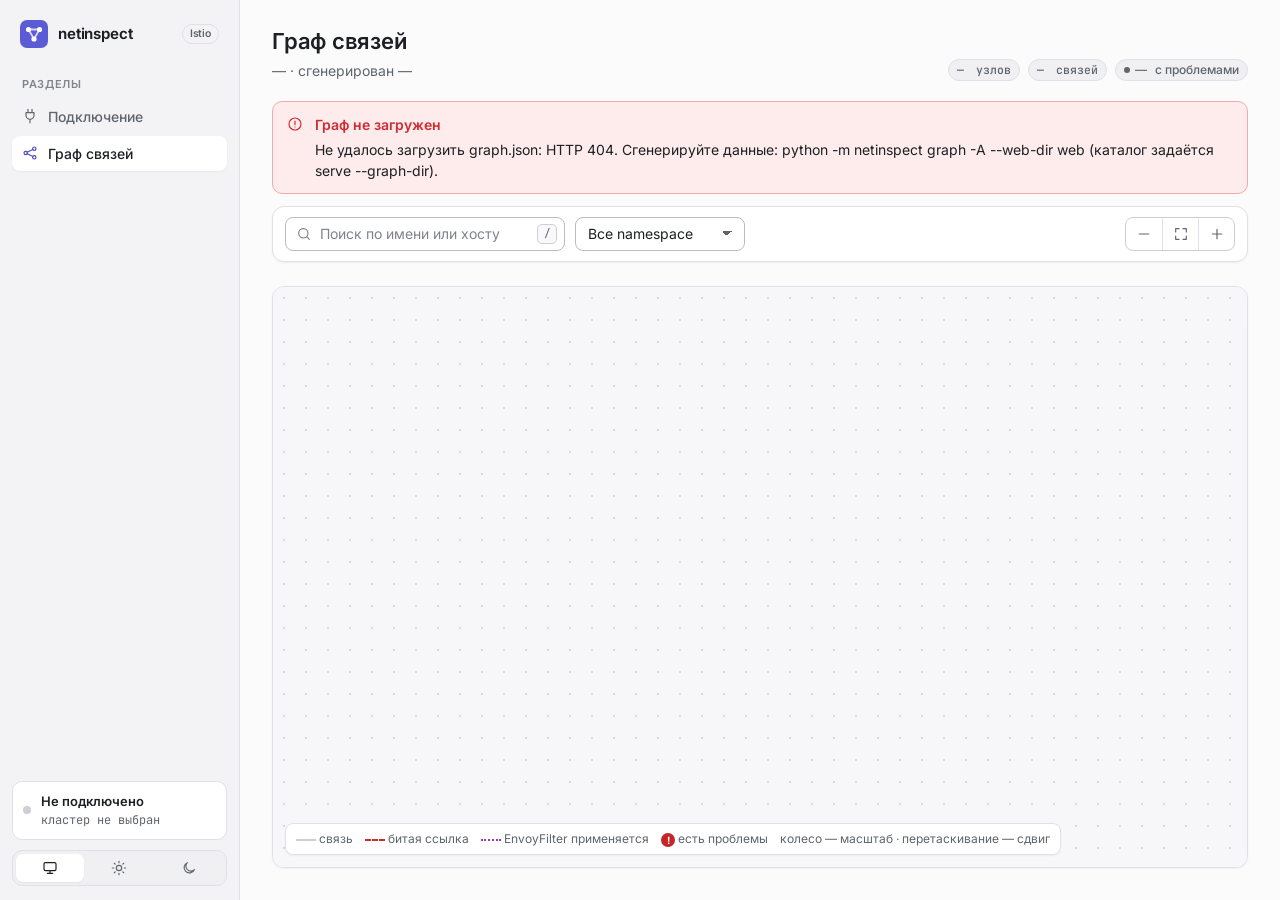
==== commit 1b26569f: "Support DestinationRule subsets, ServiceEntry and EnvoyFilter; add test manifests - subsets become g" ====
--- a/netinspect/ui/static/graph.html
+++ b/netinspect/ui/static/graph.html
@@ -40,7 +40,6 @@
   <symbol id="i-user" viewBox="0 0 24 24"><circle cx="12" cy="8" r="4"/><path d="M4 21a8 8 0 0 1 16 0"/></symbol>
   <symbol id="i-layers" viewBox="0 0 24 24"><path d="M12 3l9 5-9 5-9-5z"/><path d="M3 13l9 5 9-5"/></symbol>
   <symbol id="i-shield" viewBox="0 0 24 24"><path d="M12 3l8 3v6c0 5-3.4 8-8 9-4.6-1-8-4-8-9V6z"/><path d="M9 12l2 2 4-4"/></symbol>
-  <symbol id="i-file" viewBox="0 0 24 24"><path d="M14 3H6a2 2 0 0 0-2 2v14a2 2 0 0 0 2 2h12a2 2 0 0 0 2-2V9z"/><path d="M14 3v6h6"/></symbol>
 </svg>
 <a class="skip-link" href="#main">Перейти к содержимому</a>
 <aside class="sidebar" aria-label="Навигация">
@@ -126,12 +125,14 @@
             <marker id="arrow" viewBox="0 0 10 10" refX="9" refY="5" markerWidth="6" markerHeight="6" orient="auto-start-reverse"><path class="arrow-ok" d="M0,0 L10,5 L0,10 z"/></marker>
             <marker id="arrow-bad" viewBox="0 0 10 10" refX="9" refY="5" markerWidth="6" markerHeight="6" orient="auto-start-reverse"><path class="arrow-bad" d="M0,0 L10,5 L0,10 z"/></marker>
             <marker id="arrow-hl" viewBox="0 0 10 10" refX="9" refY="5" markerWidth="6" markerHeight="6" orient="auto-start-reverse"><path class="arrow-hl" d="M0,0 L10,5 L0,10 z"/></marker>
+            <marker id="arrow-policy" viewBox="0 0 10 10" refX="9" refY="5" markerWidth="6" markerHeight="6" orient="auto-start-reverse"><path class="arrow-policy" d="M0,0 L10,5 L0,10 z"/></marker>
           </defs>
           <g id="viewport"></g>
         </svg>
         <div class="legend" aria-hidden="true">
           <span><span class="ln"></span> связь</span>
           <span><span class="ln bad"></span> битая ссылка</span>
+          <span><span class="ln policy"></span> EnvoyFilter применяется</span>
           <span><span class="bang">!</span> есть проблемы</span>
           <span>колесо — масштаб · перетаскивание — сдвиг</span>
         </div>
--- a/netinspect/ui/static/theme.css
+++ b/netinspect/ui/static/theme.css
@@ -46,6 +46,12 @@
   --kind-eps-soft: #F0F0F3;
   --kind-ext: #60646C;
   --kind-ext-soft: #FFFFFF;
+  --kind-subset: #7C40B0;
+  --kind-subset-soft: #F7EDFE;
+  --kind-se: #3A5BC7;
+  --kind-se-soft: #EDF2FE;
+  --kind-ef: #953EA3;
+  --kind-ef-soft: #FBEBFB;
   --shadow-sm: 0 1px 2px rgba(16, 24, 40, 0.05);
   --shadow-md: 0 1px 3px rgba(16, 24, 40, 0.06), 0 6px 16px -4px rgba(16, 24, 40, 0.08);
   --shadow-lg: 0 12px 32px -8px rgba(16, 24, 40, 0.18), 0 2px 6px rgba(16, 24, 40, 0.06);
@@ -102,6 +108,12 @@
     --kind-eps-soft: #232427;
     --kind-ext: #B0B4BA;
     --kind-ext-soft: #18191B;
+    --kind-subset: #D19DFF;
+    --kind-subset-soft: #2B1A3B;
+    --kind-se: #9EB1FF;
+    --kind-se-soft: #182449;
+    --kind-ef: #E796F3;
+    --kind-ef-soft: #351A35;
     --shadow-sm: 0 1px 2px rgba(0, 0, 0, 0.4);
     --shadow-md: 0 1px 3px rgba(0, 0, 0, 0.45), 0 6px 16px -4px rgba(0, 0, 0, 0.5);
     --shadow-lg: 0 16px 40px -8px rgba(0, 0, 0, 0.65), 0 2px 6px rgba(0, 0, 0, 0.4);
@@ -156,6 +168,12 @@
   --kind-eps-soft: #232427;
   --kind-ext: #B0B4BA;
   --kind-ext-soft: #18191B;
+  --kind-subset: #D19DFF;
+  --kind-subset-soft: #2B1A3B;
+  --kind-se: #9EB1FF;
+  --kind-se-soft: #182449;
+  --kind-ef: #E796F3;
+  --kind-ef-soft: #351A35;
   --shadow-sm: 0 1px 2px rgba(0, 0, 0, 0.4);
   --shadow-md: 0 1px 3px rgba(0, 0, 0, 0.45), 0 6px 16px -4px rgba(0, 0, 0, 0.5);
   --shadow-lg: 0 16px 40px -8px rgba(0, 0, 0, 0.65), 0 2px 6px rgba(0, 0, 0, 0.4);
--- a/netinspect/ui/static/style.css
+++ b/netinspect/ui/static/style.css
@@ -192,7 +192,6 @@
 
 .field { display: flex; flex-direction: column; gap: 6px; margin-bottom: 16px; }
 .field-label { font-size: 13px; font-weight: 600; color: var(--text); display: flex; align-items: center; gap: 6px; }
-.field-label .opt { font-weight: 400; color: var(--text-muted); }
 .field-hint { font-size: 12.5px; color: var(--text-muted); }
 .req { color: var(--danger); }
 .input, .select, .textarea {
@@ -316,23 +315,6 @@
 .paste-zone .textarea { min-height: 76px; background: var(--surface-2); border-style: dashed; }
 .paste-zone .textarea:focus { background: var(--surface); border-style: solid; }
 .parse-chips { display: flex; flex-wrap: wrap; gap: 6px; }
-.disclosure { border: 1px solid var(--border); border-radius: 10px; margin-bottom: 18px; background: var(--surface); }
-.disclosure > summary {
-  display: flex; align-items: center; gap: 8px; padding: 10px 12px; cursor: pointer; list-style: none;
-  font-weight: 500; border-radius: 10px;
-}
-.disclosure > summary::-webkit-details-marker { display: none; }
-.disclosure > summary:hover { background: var(--surface-2); }
-.disclosure > summary .chev { margin-left: auto; transition: transform .15s; color: var(--text-muted); }
-.disclosure[open] > summary .chev { transform: rotate(180deg); }
-.disclosure > summary .muted { color: var(--text-muted); font-weight: 400; font-size: 13px; }
-.disclosure-body { padding: 4px 12px 12px; }
-.file-row { display: flex; align-items: center; gap: 10px; flex-wrap: wrap; }
-.file-row input[type=file] { font-size: 12.5px; color: var(--text-muted); max-width: 100%; }
-.file-row input[type=file]::file-selector-button {
-  margin-right: 10px; height: 30px; padding: 0 10px; border-radius: 7px; border: 1px solid var(--border-strong);
-  background: var(--surface); color: var(--text); font: inherit; font-size: 13px; cursor: pointer;
-}
 .secure-note { display: flex; gap: 8px; align-items: flex-start; margin-top: 14px; font-size: 12.5px; color: var(--text-muted); }
 .secure-note .icon { margin-top: 1px; }
 
@@ -430,6 +412,7 @@
 }
 .legend .ln { width: 20px; height: 0; border-top: 2px solid var(--border-strong); display: inline-block; vertical-align: middle; }
 .legend .ln.bad { border-top: 2px dashed var(--danger); }
+.legend .ln.policy { border-top: 2px dotted var(--kind-ef); }
 .legend .bang { display: inline-grid; place-items: center; width: 14px; height: 14px; border-radius: 50%; background: var(--danger-solid); color: var(--on-accent); font-size: 10px; font-weight: 700; vertical-align: middle; }
 .load-error { margin: 0; }
 
@@ -442,11 +425,15 @@
 .arrow-ok { fill: var(--border-strong); }
 .arrow-bad { fill: var(--danger); }
 .arrow-hl { fill: var(--accent); }
+.arrow-policy { fill: var(--kind-ef); }
 .edge path { fill: none; stroke: var(--border-strong); stroke-width: 1.5; transition: stroke .12s; }
+.edge.policy path { stroke: var(--kind-ef); stroke-dasharray: 2 4; stroke-width: 1.4; }
+.edge.contains path { stroke-width: 1.1; }
 .edge.missing path { stroke: var(--danger); stroke-dasharray: 5 4; }
 .edge.hl path { stroke: var(--accent); stroke-width: 2.25; }
 .edge-label rect { fill: var(--surface); stroke: var(--border); }
 .edge-label text { font-size: 10.5px; fill: var(--text-muted); font-family: var(--font-mono); }
+.edge-label.policy text { fill: var(--kind-ef); }
 .edge-label.missing rect { stroke: var(--danger-border); }
 .edge-label.missing text { fill: var(--danger); }
 .edge-label.hl rect { stroke: var(--accent-border); fill: var(--accent-soft); }
